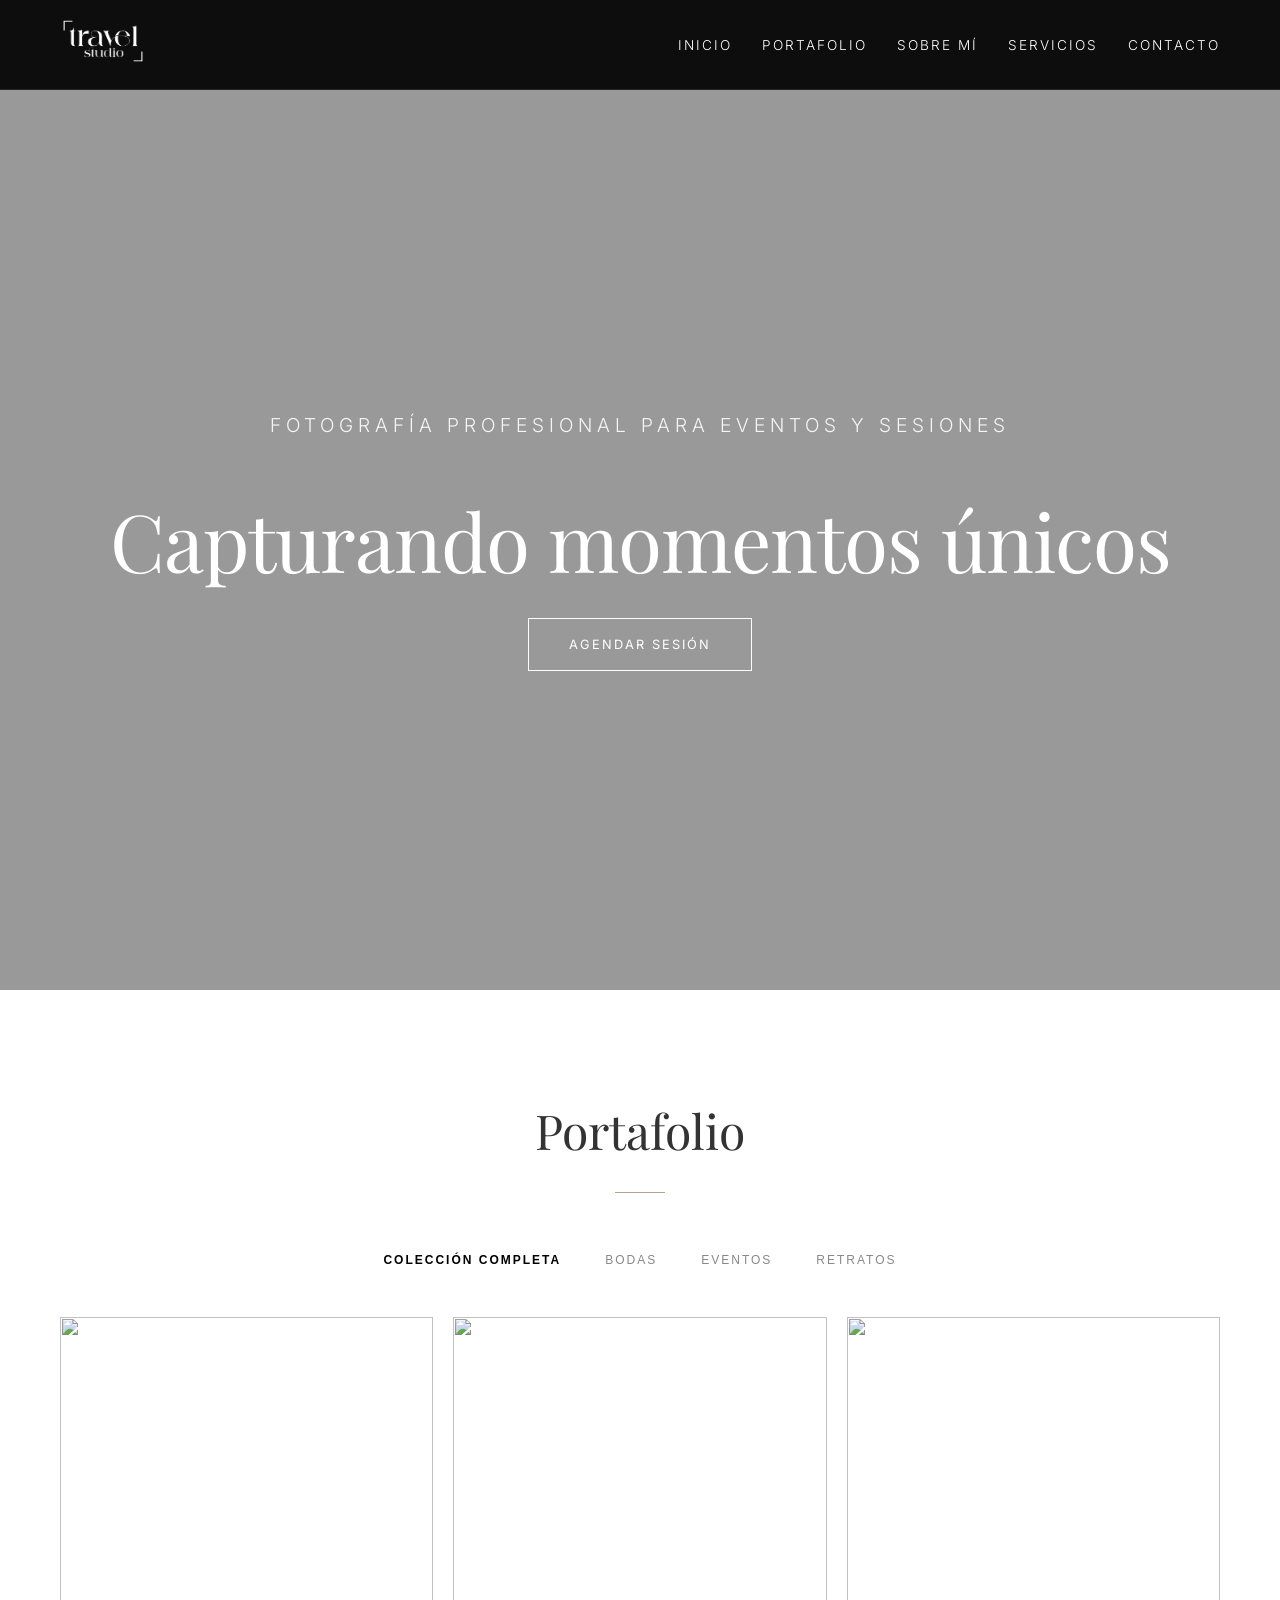
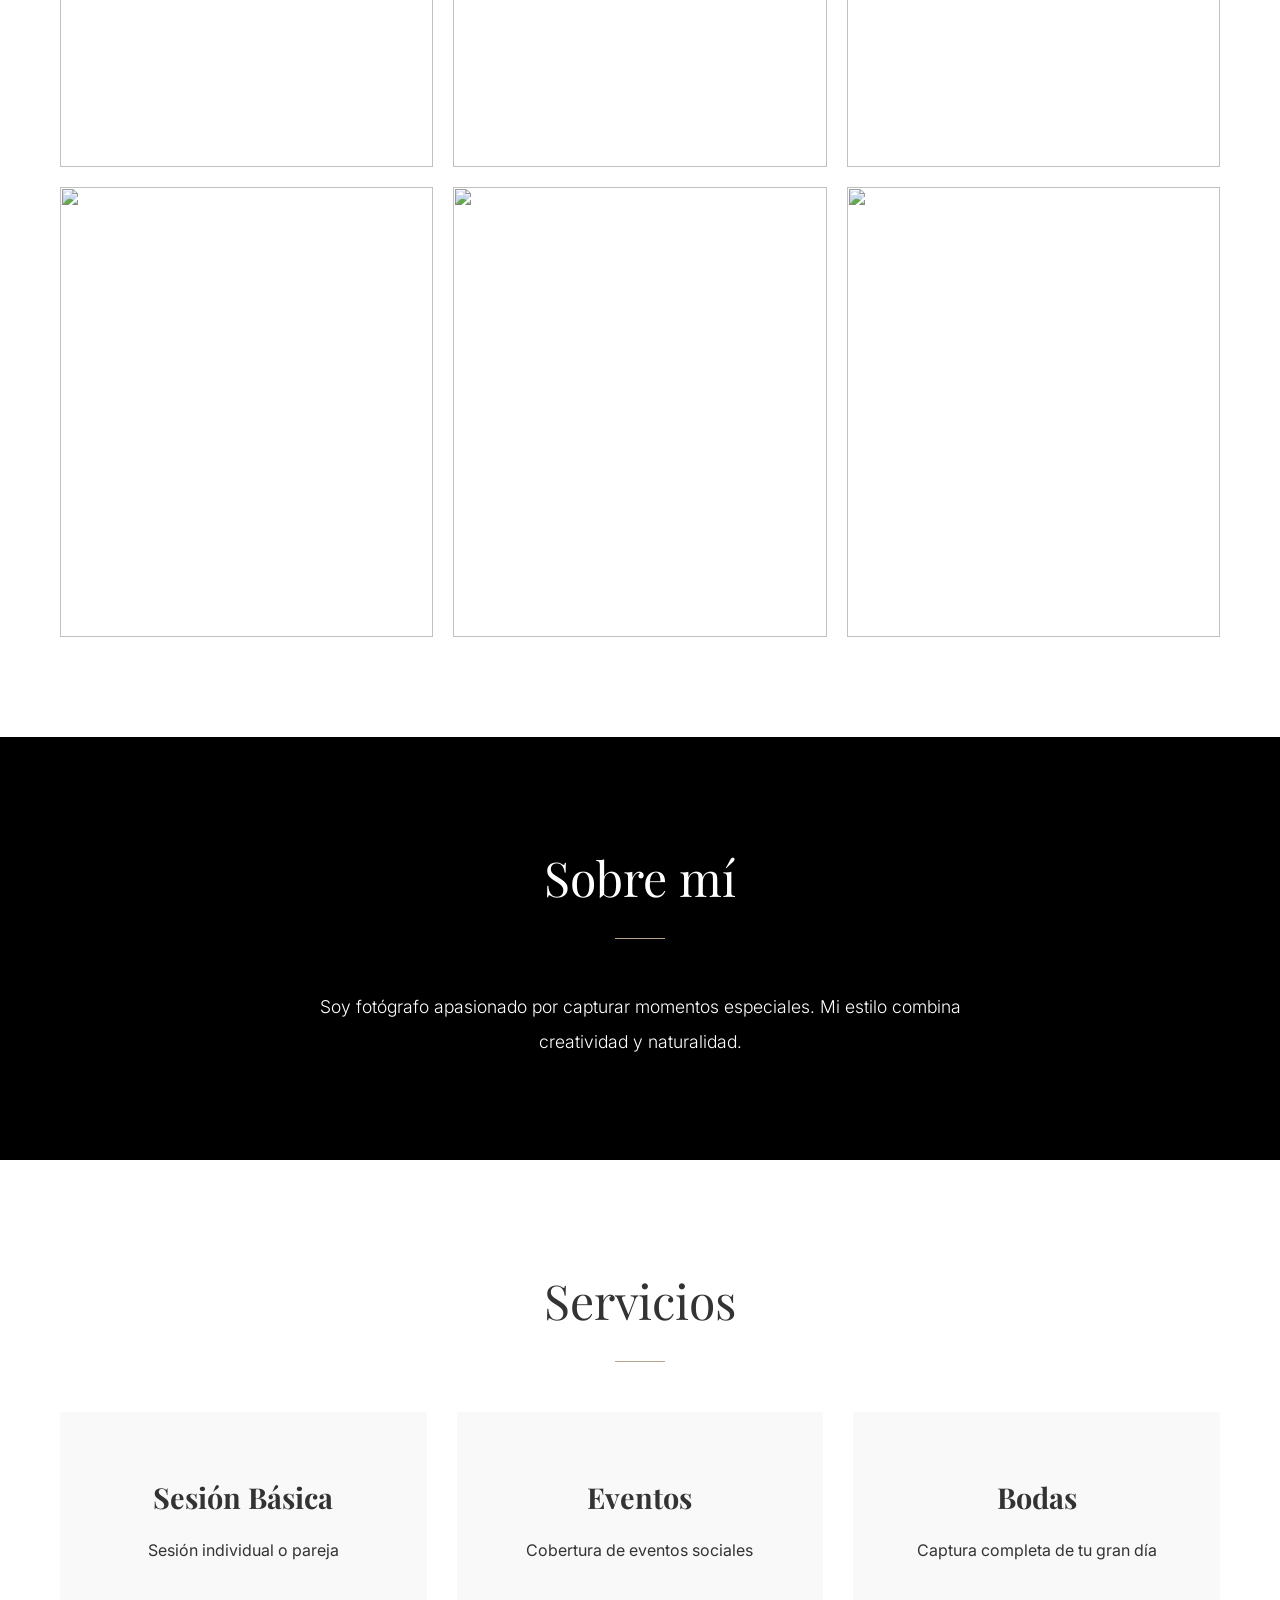
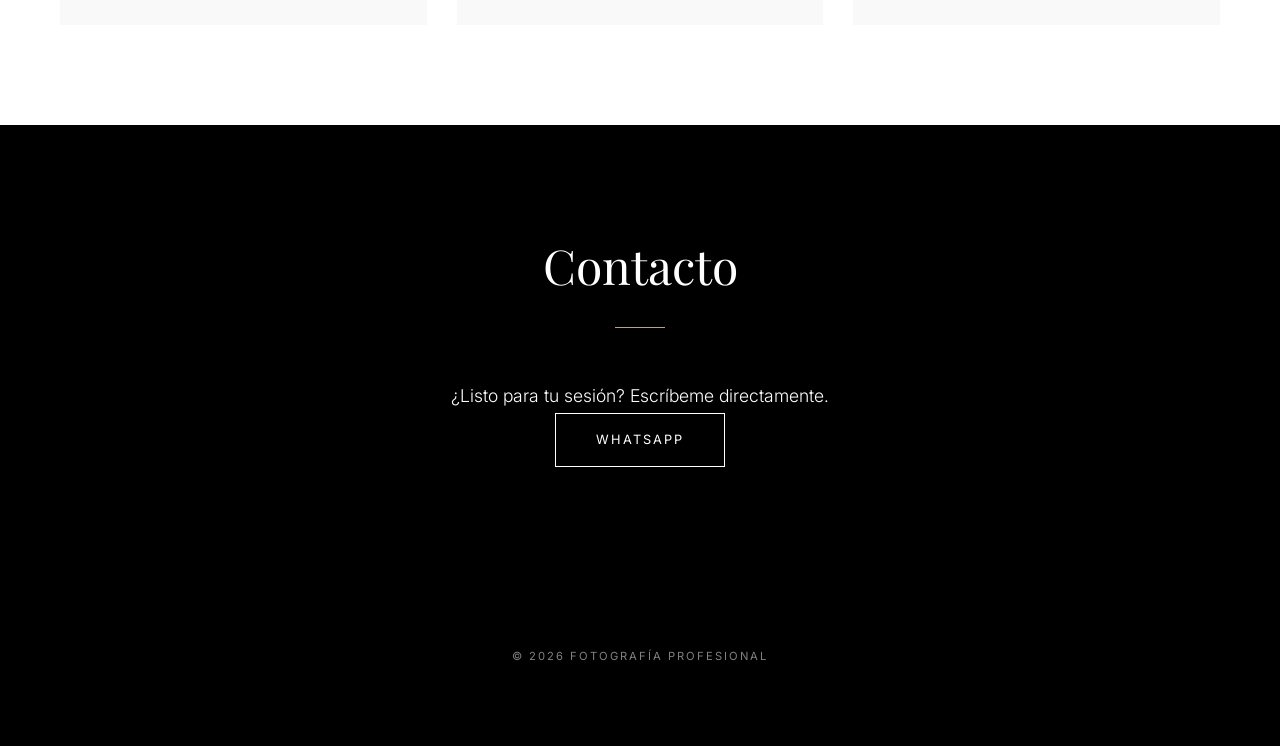
==== index.html @ 353f03d7 "Feature: Mejora de diseño" ====
<!DOCTYPE html>
<html lang="es">
<head>
  <meta charset="UTF-8">
  <meta name="viewport" content="width=device-width, initial-scale=1.0">
  <title>Fotografía Profesional</title>
  <link rel="stylesheet" href="css/styles.css">
</head>
<body>

  <!-- NAV -->
  <header>
    <nav class="nav">
      <!-- <h2>Travel Studio</h2> -->
      <a href="index.html" class="logo-link">
        <img src="images/travel_studio_blanco.png" alt="Travel Studio Logo" class="logo-img">
      </a>
      <ul>
        <li><a href="#inicio">Inicio</a></li>
        <li><a href="#portafolio">Portafolio</a></li>
        <li><a href="#sobre-mi">Sobre mí</a></li>
        <li><a href="#servicios">Servicios</a></li>
        <li><a href="#contacto">Contacto</a></li>
      </ul>
    </nav>
  </header>

  <!-- HERO -->
  <!-- <section id="inicio" class="hero">
    <div class="hero-text">
      <h1></h1>
      <p>Fotografía profesional para eventos y sesiones</p>
      <a href="https://wa.me/8447594966" target="_blank" class="btn">Contáctame</a>
    </div>
  </section> -->
  <section id="inicio" class="hero">
    <div class="hero-text">
      <p>Fotografía profesional para eventos y sesiones</p> <!-- Subtítulo pequeño arriba -->
      <h1>Capturando momentos únicos</h1>
      <a href="https://wa.me/8447594966" target="_blank" class="btn">Agendar Sesión</a>
    </div>
  </section>

  <!-- PORTAFOLIO -->
  <section id="portafolio" class="section">
    <h2>Portafolio</h2>

    <!-- <div class="filters">
      <button onclick="filterSelection('all')">Todos</button>
      <button onclick="filterSelection('bodas')">Bodas</button>
      <button onclick="filterSelection('eventos')">Eventos</button>
      <button onclick="filterSelection('sesiones')">Sesiones</button>
    </div> -->
    <div class="filters">
      <button class="active" onclick="filterSelection('all')">Colección Completa</button>
      <button onclick="filterSelection('bodas')">Bodas</button>
      <button onclick="filterSelection('eventos')">Eventos</button>
      <button onclick="filterSelection('sesiones')">Retratos</button>
    </div>

    <div class="gallery">
      <img src="images/img1.jpg" class="item bodas">
      <img src="images/img2.jpg" class="item eventos">
      <img src="images/img3.jpg" class="item sesiones">
      <img src="images/img4.jpg" class="item bodas">
      <img src="images/img5.jpg" class="item eventos">
      <img src="images/img6.jpg" class="item sesiones">
    </div>
  </section>

  <!-- SOBRE MI -->
  <section id="sobre-mi" class="section dark">
    <h2>Sobre mí</h2>
    <p>Soy fotógrafo apasionado por capturar momentos especiales. Mi estilo combina creatividad y naturalidad.</p>
  </section>

  <!-- SERVICIOS -->
  <section id="servicios" class="section">
    <h2>Servicios</h2>
    <div class="cards">
      <div class="card">
        <h3>Sesión Básica</h3>
        <p>Sesión individual o pareja</p>
      </div>
      <div class="card">
        <h3>Eventos</h3>
        <p>Cobertura de eventos sociales</p>
      </div>
      <div class="card">
        <h3>Bodas</h3>
        <p>Captura completa de tu gran día</p>
      </div>
    </div>
  </section>

  <!-- CONTACTO -->
  <section id="contacto" class="section dark">
    <h2>Contacto</h2>
    <p>¿Listo para tu sesión? Escríbeme directamente.</p>
    <a href="https://wa.me/8447594966" target="_blank" class="btn">WhatsApp</a>
  </section>

  <footer>
    <p>© 2026 Fotografía Profesional</p>
  </footer>

  <script src="js/main.js"></script>
</body>
</html>
---- css/styles.css ----
/*  */
@import url('https://fonts.googleapis.com/css2?family=Inter:wght@300;400;600&family=Playfair+Display:ital,wght@0,400;0,700;1,400&display=swap');

:root {
    --primario: #000000;
    --secundario: #ffffff;
    --acento: #B5A48B; /* Tono champagne/arena */
    --gris-claro: #f9f9f9;
    --fuente-titulos: 'Playfair Display', serif;
    --fuente-cuerpo: 'Inter', sans-serif;
    --transition: all 0.4s cubic-bezier(0.165, 0.84, 0.44, 1);
}

* {
    margin: 0;
    padding: 0;
    box-sizing: border-box;
}

html {
    scroll-behavior: smooth;
}

body {
    font-family: var(--fuente-cuerpo);
    line-height: 1.7;
    color: #333;
    background-color: var(--secundario);
}

/* NAVEGACIÓN */
header {
    background: rgba(0, 0, 0, 0.95);
    padding: 1rem 0;
    position: sticky;
    top: 0;
    z-index: 1000;
    border-bottom: 1px solid rgba(255,255,255,0.1);
}

.nav {
    display: flex;
    justify-content: space-between;
    align-items: center;
    max-width: 1200px;
    margin: 0 auto;
    padding: 0 20px;
}

.nav ul {
    display: flex;
    list-style: none;
    gap: 30px;
}

.nav a {
    color: #fff;
    text-decoration: none;
    font-size: 0.85rem;
    text-transform: uppercase;
    letter-spacing: 2px;
    font-weight: 300;
    transition: var(--transition);
}

.nav a:hover {
    color: var(--acento);
}

.logo-img {
    height: 50px;
    width: auto;
    filter: brightness(1.2); /* Hace que el blanco resalte más */
}

/* HERO SECTION */
.hero {
    height: 100vh;
    background: linear-gradient(rgba(0,0,0,0.4), rgba(0,0,0,0.4)), 
                url('../images/img1.jpg') center/cover no-repeat;
    display: flex;
    align-items: center;
    justify-content: center;
    color: #fff;
    text-align: center;
}

.hero-text h1 {
    font-family: var(--fuente-titulos);
    font-size: clamp(3rem, 8vw, 5rem); /* Tamaño fluido */
    font-weight: 400;
    margin-bottom: 10px;
    letter-spacing: -1px;
}

.hero-text p {
    font-size: 1.2rem;
    text-transform: uppercase;
    letter-spacing: 5px;
    font-weight: 300;
    margin-bottom: 30px;
    opacity: 0.9;
}

/* BOTONES */
.btn {
    display: inline-block;
    padding: 15px 40px;
    background: transparent;
    color: #fff;
    border: 1px solid #fff;
    text-decoration: none;
    text-transform: uppercase;
    letter-spacing: 2px;
    font-size: 0.8rem;
    transition: var(--transition);
}

.btn:hover {
    background: #fff;
    color: #000;
}

.btn-whatsapp {
    background: #25D366;
    border-color: #25D366;
}

.btn-whatsapp:hover {
    background: #1da851;
    border-color: #1da851;
    color: #fff;
}

/* SECCIONES */
.section {
    padding: 100px 20px;
    max-width: 1200px;
    margin: 0 auto;
    text-align: center;
}

h2 {
    font-family: var(--fuente-titulos);
    font-size: 3rem;
    margin-bottom: 50px;
    position: relative;
    font-weight: 400;
}

h2::after {
    content: "";
    display: block;
    width: 50px;
    height: 1px;
    background: var(--acento);
    margin: 20px auto;
}

/* FILTROS */
.filters {
    margin-bottom: 40px;
}

.filters button {
    background: none;
    border: none;
    padding: 10px 20px;
    cursor: pointer;
    text-transform: uppercase;
    letter-spacing: 2px;
    font-size: 0.75rem;
    color: #888;
    transition: var(--transition);
}

.filters button:hover, .filters button.active {
    color: var(--primario);
    font-weight: 600;
}

/* GALERÍA MASONRY-LIKE */
.gallery {
    display: grid;
    grid-template-columns: repeat(auto-fill, minmax(350px, 1fr));
    gap: 20px;
}

.gallery img {
    width: 100%;
    height: 450px;
    object-fit: cover; /* Recorta la imagen para que llene el espacio sin deformarse */
    filter: grayscale(20%);
    transition: var(--transition);
    cursor: pointer;
}

.gallery img:hover {
    filter: grayscale(0%);
    transform: scale(1.02);
}

/* CARDS DE SERVICIOS */
.cards {
    display: grid;
    grid-template-columns: repeat(auto-fit, minmax(300px, 1fr));
    gap: 30px;
}

.card {
    background: var(--gris-claro);
    padding: 60px 40px;
    transition: var(--transition);
    border: 1px solid transparent;
}

.card:hover {
    background: #fff;
    border-color: var(--acento);
    box-shadow: 0 20px 40px rgba(0,0,0,0.05);
}

.card h3 {
    font-family: var(--fuente-titulos);
    font-size: 1.8rem;
    margin-bottom: 15px;
}

/* SOBRE MÍ */
.dark {
    background: var(--primario);
    color: #fff;
    max-width: 100%;
}

.dark p {
    max-width: 700px;
    margin: 0 auto;
    font-size: 1.1rem;
    font-weight: 300;
    line-height: 2;
}

/* FOOTER */
footer {
    padding: 80px 20px;
    background: #000;
    color: rgba(255,255,255,0.5);
    text-align: center;
    letter-spacing: 2px;
    font-size: 0.7rem;
    text-transform: uppercase;
}
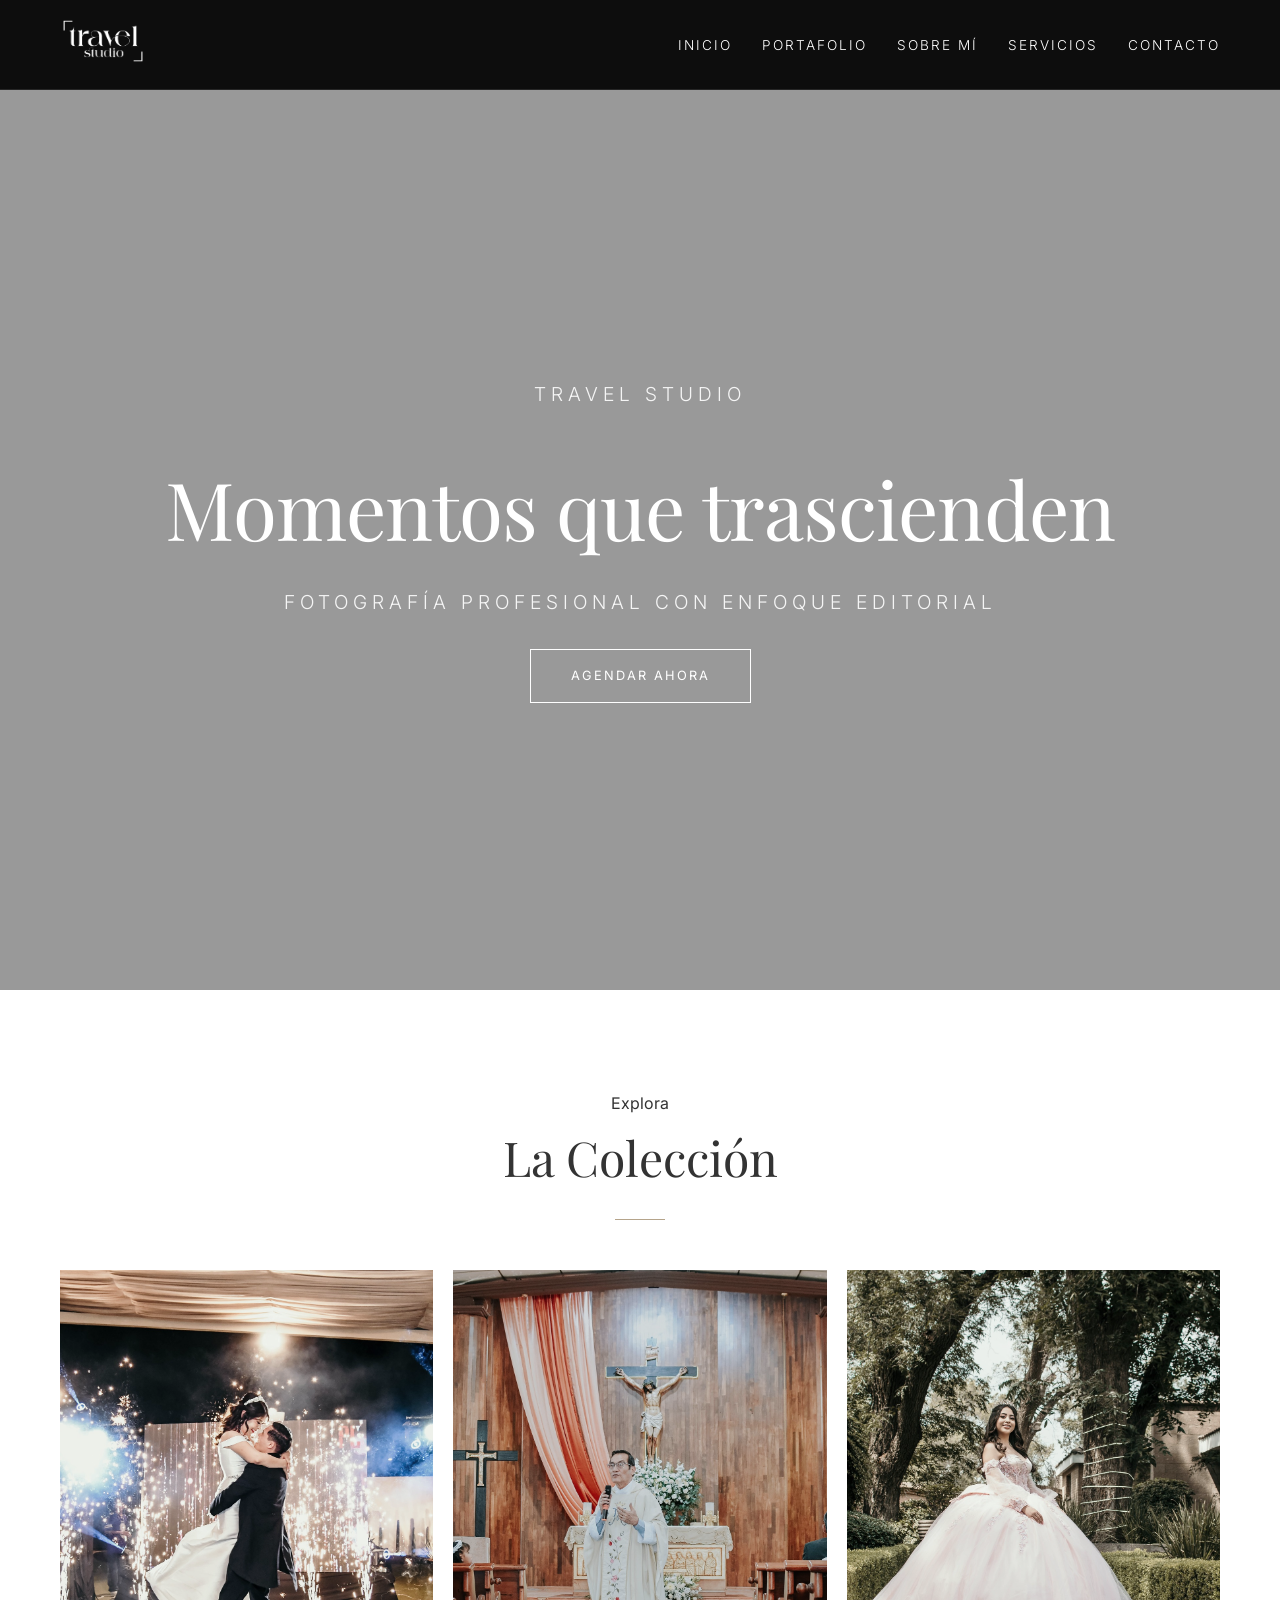
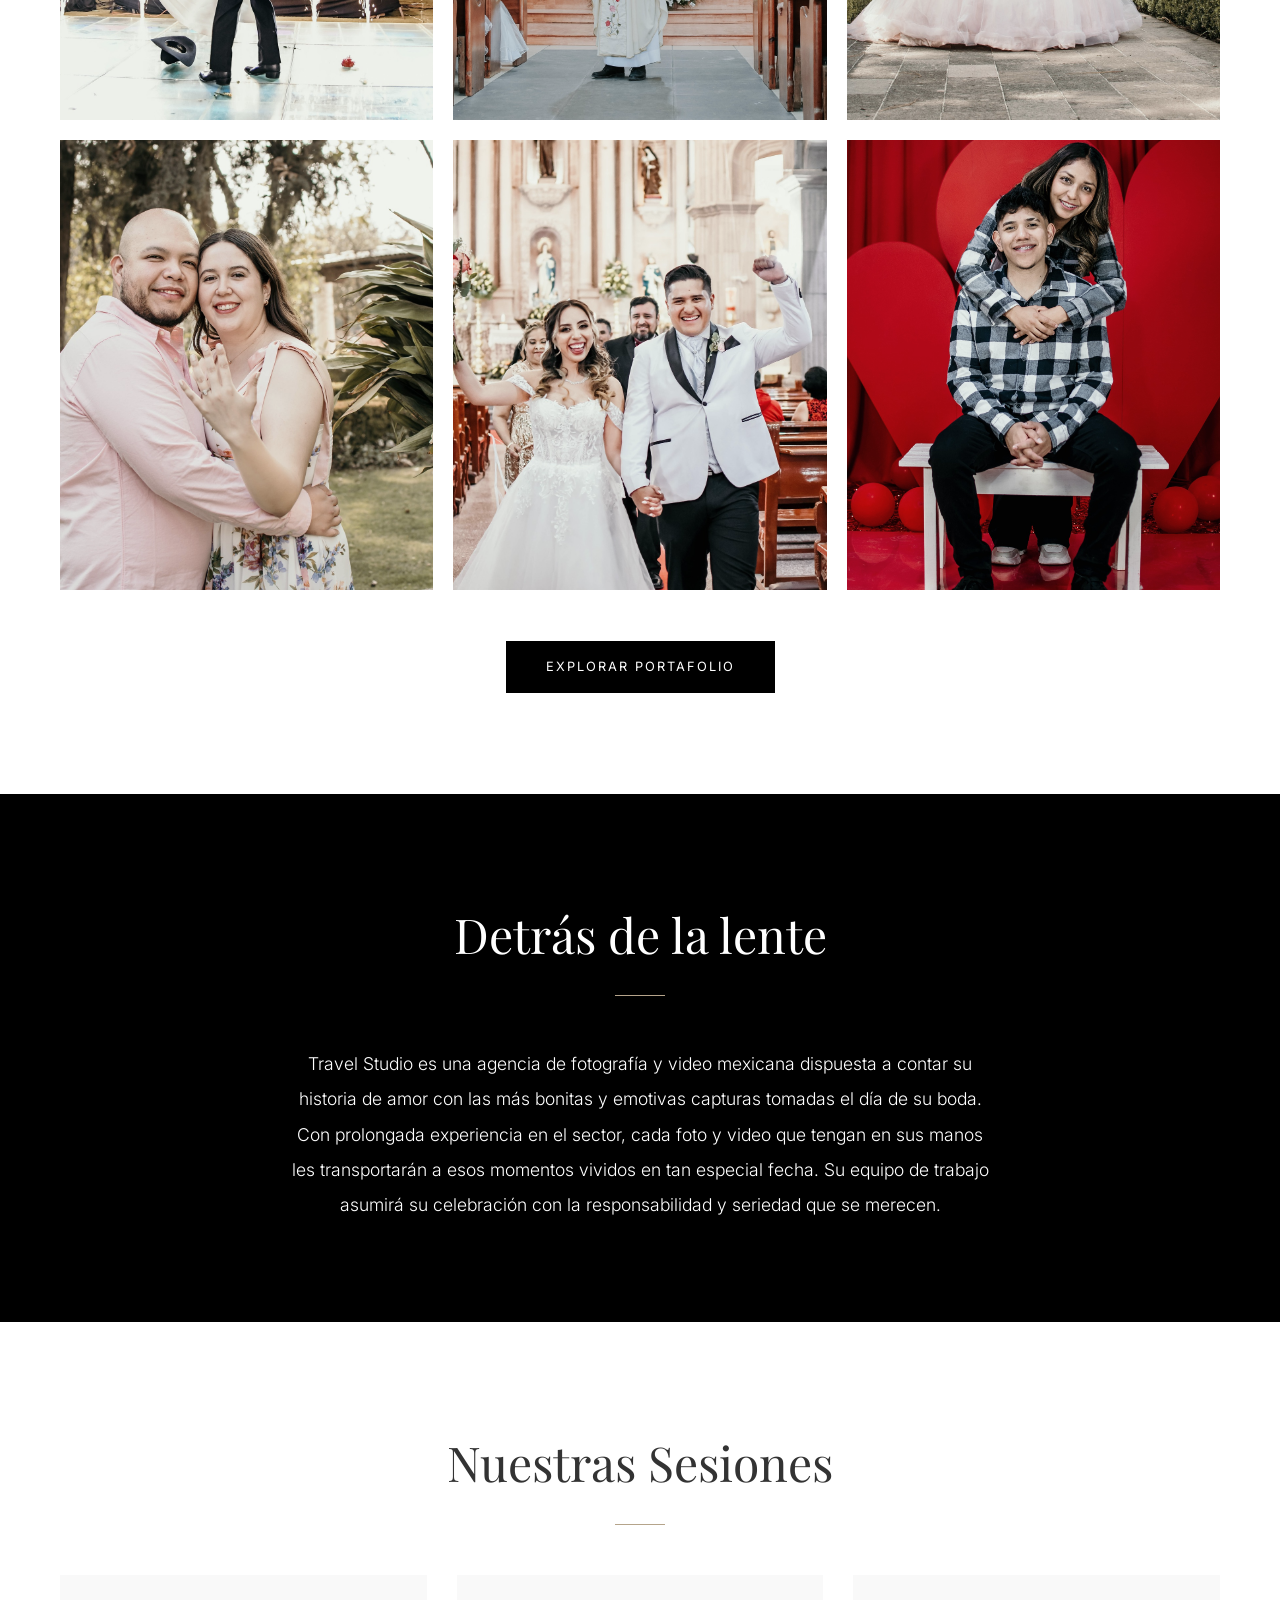
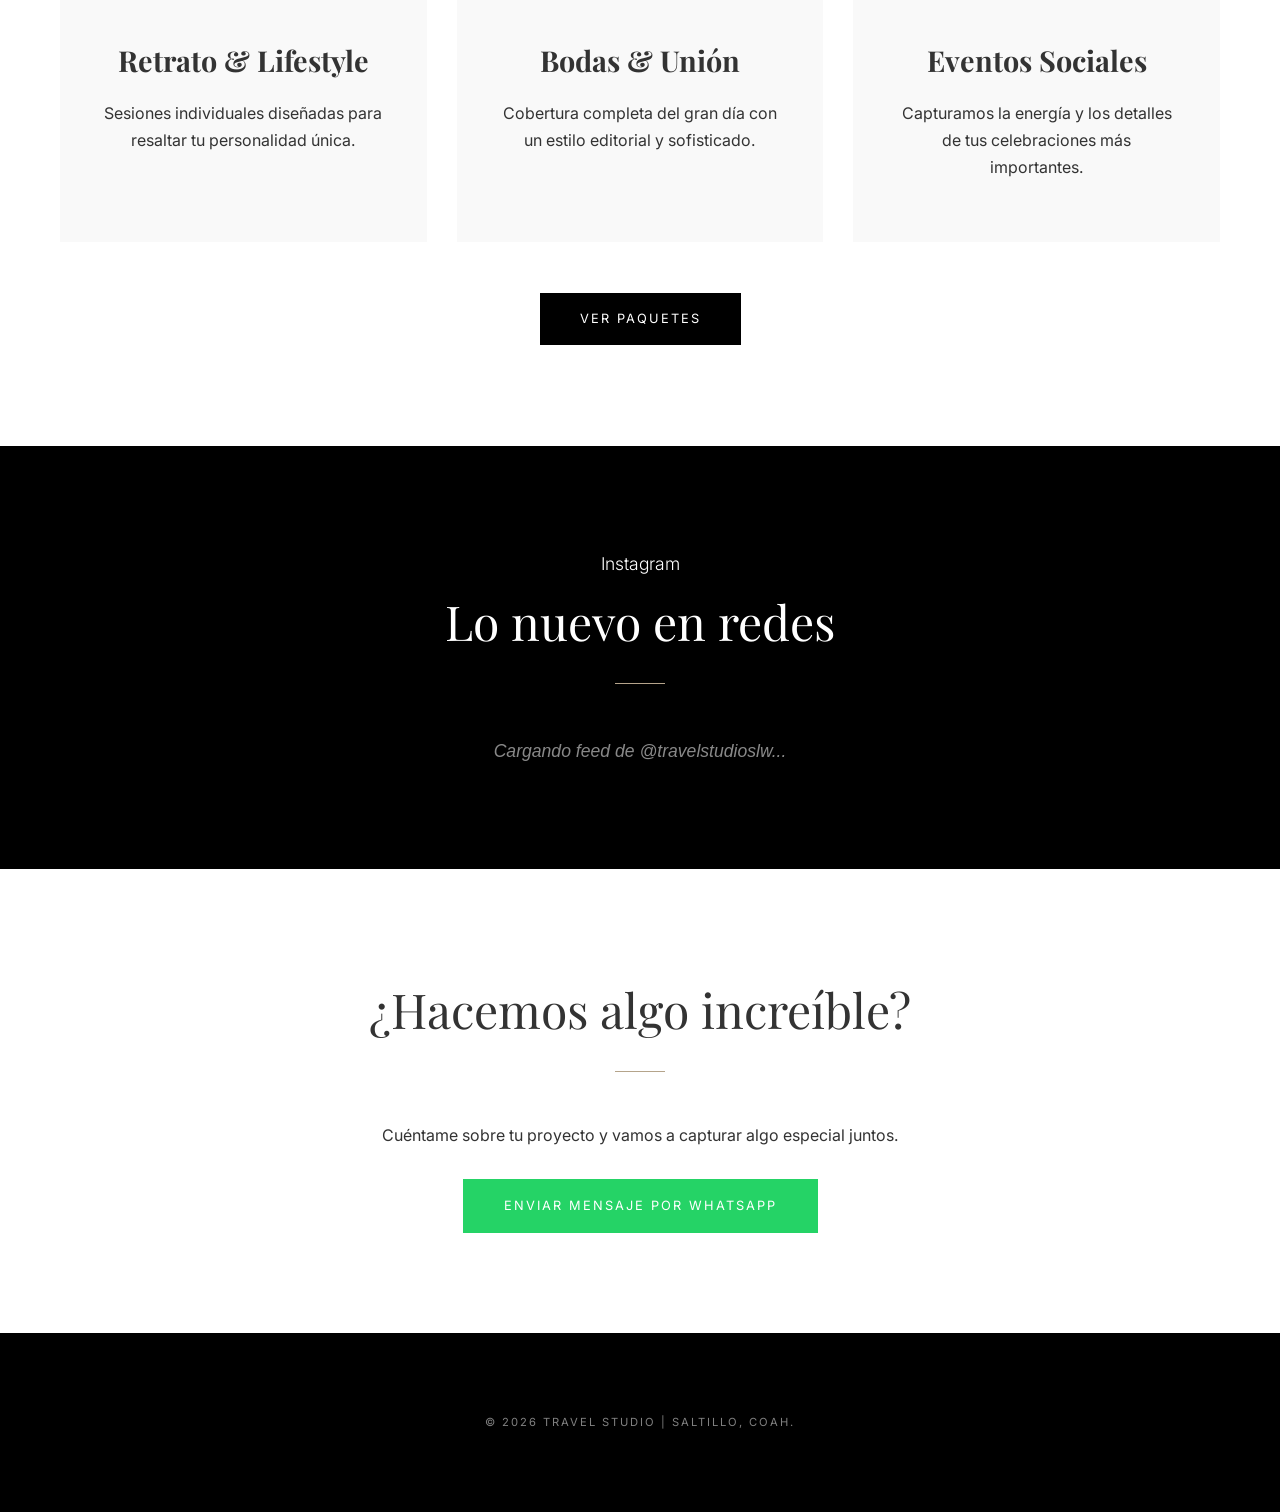
==== commit 2656a546: "Feature: Actualizacion de estilos, reels y fotografias" ====
--- a/index.html
+++ b/index.html
@@ -3,105 +3,124 @@
 <head>
   <meta charset="UTF-8">
   <meta name="viewport" content="width=device-width, initial-scale=1.0">
-  <title>Fotografía Profesional</title>
+  <title>Travel Studio</title>
+
+  <!-- <link rel="icon" type="image/x-icon" href="favicon.ico"> -->
+  <link rel="icon" type="image/svg+xml" href="images/favicon.svg">
+
+  <!-- <link rel="icon" type="image/png" href="images/favicon-32x32.png" sizes="32x32"> -->
+
   <link rel="stylesheet" href="css/styles.css">
 </head>
 <body>
 
-  <!-- NAV -->
+  <!-- NAVEGACIÓN PRINCIPAL -->
   <header>
     <nav class="nav">
-      <!-- <h2>Travel Studio</h2> -->
       <a href="index.html" class="logo-link">
         <img src="images/travel_studio_blanco.png" alt="Travel Studio Logo" class="logo-img">
       </a>
       <ul>
-        <li><a href="#inicio">Inicio</a></li>
-        <li><a href="#portafolio">Portafolio</a></li>
+        <li><a href="index.html">Inicio</a></li>
+        <li><a href="portafolio.html">Portafolio</a></li>
         <li><a href="#sobre-mi">Sobre mí</a></li>
-        <li><a href="#servicios">Servicios</a></li>
+        <li><a href="servicios.html">Servicios</a></li>
         <li><a href="#contacto">Contacto</a></li>
       </ul>
     </nav>
   </header>
 
   <!-- HERO -->
-  <!-- <section id="inicio" class="hero">
-    <div class="hero-text">
-      <h1></h1>
-      <p>Fotografía profesional para eventos y sesiones</p>
-      <a href="https://wa.me/8447594966" target="_blank" class="btn">Contáctame</a>
-    </div>
-  </section> -->
   <section id="inicio" class="hero">
     <div class="hero-text">
-      <p>Fotografía profesional para eventos y sesiones</p> <!-- Subtítulo pequeño arriba -->
-      <h1>Capturando momentos únicos</h1>
-      <a href="https://wa.me/8447594966" target="_blank" class="btn">Agendar Sesión</a>
+      <p class="subtitle">Travel Studio</p>
+      <h1>Momentos que trascienden</h1>
+      <p class="tagline">Fotografía profesional con enfoque editorial</p>
+      <div class="hero-btns">
+        <!-- <a href="#contacto" class="btn btn-whatsapp">Agendar ahora</a> -->
+        <a href="https://wa.me/8447594966" target="_blank" class="btn">Agendar ahora</a>
+        <!-- <a href="portafolio.html" class="btn">Ver Trabajo</a> -->
+      </div>
     </div>
   </section>
 
   <!-- PORTAFOLIO -->
-  <section id="portafolio" class="section">
-    <h2>Portafolio</h2>
-
-    <!-- <div class="filters">
-      <button onclick="filterSelection('all')">Todos</button>
-      <button onclick="filterSelection('bodas')">Bodas</button>
-      <button onclick="filterSelection('eventos')">Eventos</button>
-      <button onclick="filterSelection('sesiones')">Sesiones</button>
-    </div> -->
-    <div class="filters">
-      <button class="active" onclick="filterSelection('all')">Colección Completa</button>
-      <button onclick="filterSelection('bodas')">Bodas</button>
-      <button onclick="filterSelection('eventos')">Eventos</button>
-      <button onclick="filterSelection('sesiones')">Retratos</button>
+  <section class="section">
+    <p class="mini-title">Explora</p>
+    <h2>La Colección</h2>
+    
+    <div class="gallery">
+      <!-- Solo las 6 fotos más impactantes -->
+      <img src="images/boda1.jpg" class="item" alt="Boda Editorial">
+      <img src="images/comunion.jpg" class="item" alt="Retrato Profesional">
+      <img src="images/xv.jpg" class="item" alt="Evento Especial">
+      <img src="images/pareja.jpg" class="item" alt="Sesión Pareja">
+      <img src="images/boda2.jpg" class="item" alt="Boda Destino">
+      <img src="images/pareja2.jpg" class="item" alt="Lifestyle">
     </div>
 
-    <div class="gallery">
-      <img src="images/img1.jpg" class="item bodas">
-      <img src="images/img2.jpg" class="item eventos">
-      <img src="images/img3.jpg" class="item sesiones">
-      <img src="images/img4.jpg" class="item bodas">
-      <img src="images/img5.jpg" class="item eventos">
-      <img src="images/img6.jpg" class="item sesiones">
+    <div style="margin-top: 50px;">
+      <a href="portafolio.html" class="btn2">Explorar Portafolio</a>
     </div>
   </section>
 
-  <!-- SOBRE MI -->
+  <!-- SOBRE MÍ -->
   <section id="sobre-mi" class="section dark">
-    <h2>Sobre mí</h2>
-    <p>Soy fotógrafo apasionado por capturar momentos especiales. Mi estilo combina creatividad y naturalidad.</p>
-  </section>
-
-  <!-- SERVICIOS -->
-  <section id="servicios" class="section">
-    <h2>Servicios</h2>
-    <div class="cards">
-      <div class="card">
-        <h3>Sesión Básica</h3>
-        <p>Sesión individual o pareja</p>
-      </div>
-      <div class="card">
-        <h3>Eventos</h3>
-        <p>Cobertura de eventos sociales</p>
-      </div>
-      <div class="card">
-        <h3>Bodas</h3>
-        <p>Captura completa de tu gran día</p>
+    <div class="about-container">
+      <div class="about-text">
+        <h2>Detrás de la lente</h2>
+        <p>Travel Studio es una agencia de fotografía y video mexicana dispuesta a contar su historia de amor con las más bonitas y emotivas capturas tomadas el día de su boda.</p>
+        <p>Con prolongada experiencia en el sector, cada foto y video que tengan en sus manos les transportarán a esos momentos vividos en tan especial fecha. Su equipo de trabajo asumirá su celebración con la responsabilidad y seriedad que se merecen.</p>
       </div>
     </div>
   </section>
 
-  <!-- CONTACTO -->
-  <section id="contacto" class="section dark">
-    <h2>Contacto</h2>
-    <p>¿Listo para tu sesión? Escríbeme directamente.</p>
-    <a href="https://wa.me/8447594966" target="_blank" class="btn">WhatsApp</a>
+  <!-- PREVIEW DE SERVICIOS -->
+  <section id="servicios" class="section">
+    <p class="mini-title"></p>
+    <h2>Nuestras Sesiones</h2>
+    <div class="cards">
+      <div class="card">
+        <h3>Retrato & Lifestyle</h3>
+        <p>Sesiones individuales diseñadas para resaltar tu personalidad única.</p>
+      </div>
+      <div class="card">
+        <h3>Bodas & Unión</h3>
+        <p>Cobertura completa del gran día con un estilo editorial y sofisticado.</p>
+      </div>
+      <div class="card">
+        <h3>Eventos Sociales</h3>
+        <p>Capturamos la energía y los detalles de tus celebraciones más importantes.</p>
+      </div>
+    </div>
+    <div style="margin-top: 50px;">
+      <a href="servicios.html" class="btn2">Ver Paquetes</a>
+    </div>
+  </section>
+
+  <!-- INSTAGRAM / REELS FEED -->
+  <section class="section dark">
+    <p class="mini-title">Instagram</p>
+    <h2>Lo nuevo en redes</h2>
+    <!-- Placeholder para el Widget de Elfsight o Behold -->
+    <div class="social-feed-container">
+        <p style="color: #888; font-style: italic;">Cargando feed de @travelstudioslw...</p>
+        <!-- Widget -->
+        <div class="behold-widget-container"></div> 
+    </div>
+  </section>
+
+  <!-- CONTACTO FINAL -->
+  <section id="contacto" class="section">
+    <h2>¿Hacemos algo increíble?</h2>
+    <p>Cuéntame sobre tu proyecto y vamos a capturar algo especial juntos.</p>
+    <a href="https://wa.me/8447594966" target="_blank" class="btn btn-whatsapp" style="margin-top: 30px;">
+      Enviar mensaje por WhatsApp
+    </a>
   </section>
 
   <footer>
-    <p>© 2026 Fotografía Profesional</p>
+    <p>© 2026 Travel Studio | Saltillo, Coah.</p>
   </footer>
 
   <script src="js/main.js"></script>
--- a/css/styles.css
+++ b/css/styles.css
@@ -115,6 +115,18 @@
     font-size: 0.8rem;
     transition: var(--transition);
 }
+.btn2 {
+    display: inline-block;
+    padding: 15px 40px;
+    background: var(--primario);
+    color: #fff;
+    border: 1px solid #fff;
+    text-decoration: none;
+    text-transform: uppercase;
+    letter-spacing: 2px;
+    font-size: 0.8rem;
+    transition: var(--transition);
+}
 
 .btn:hover {
     background: #fff;
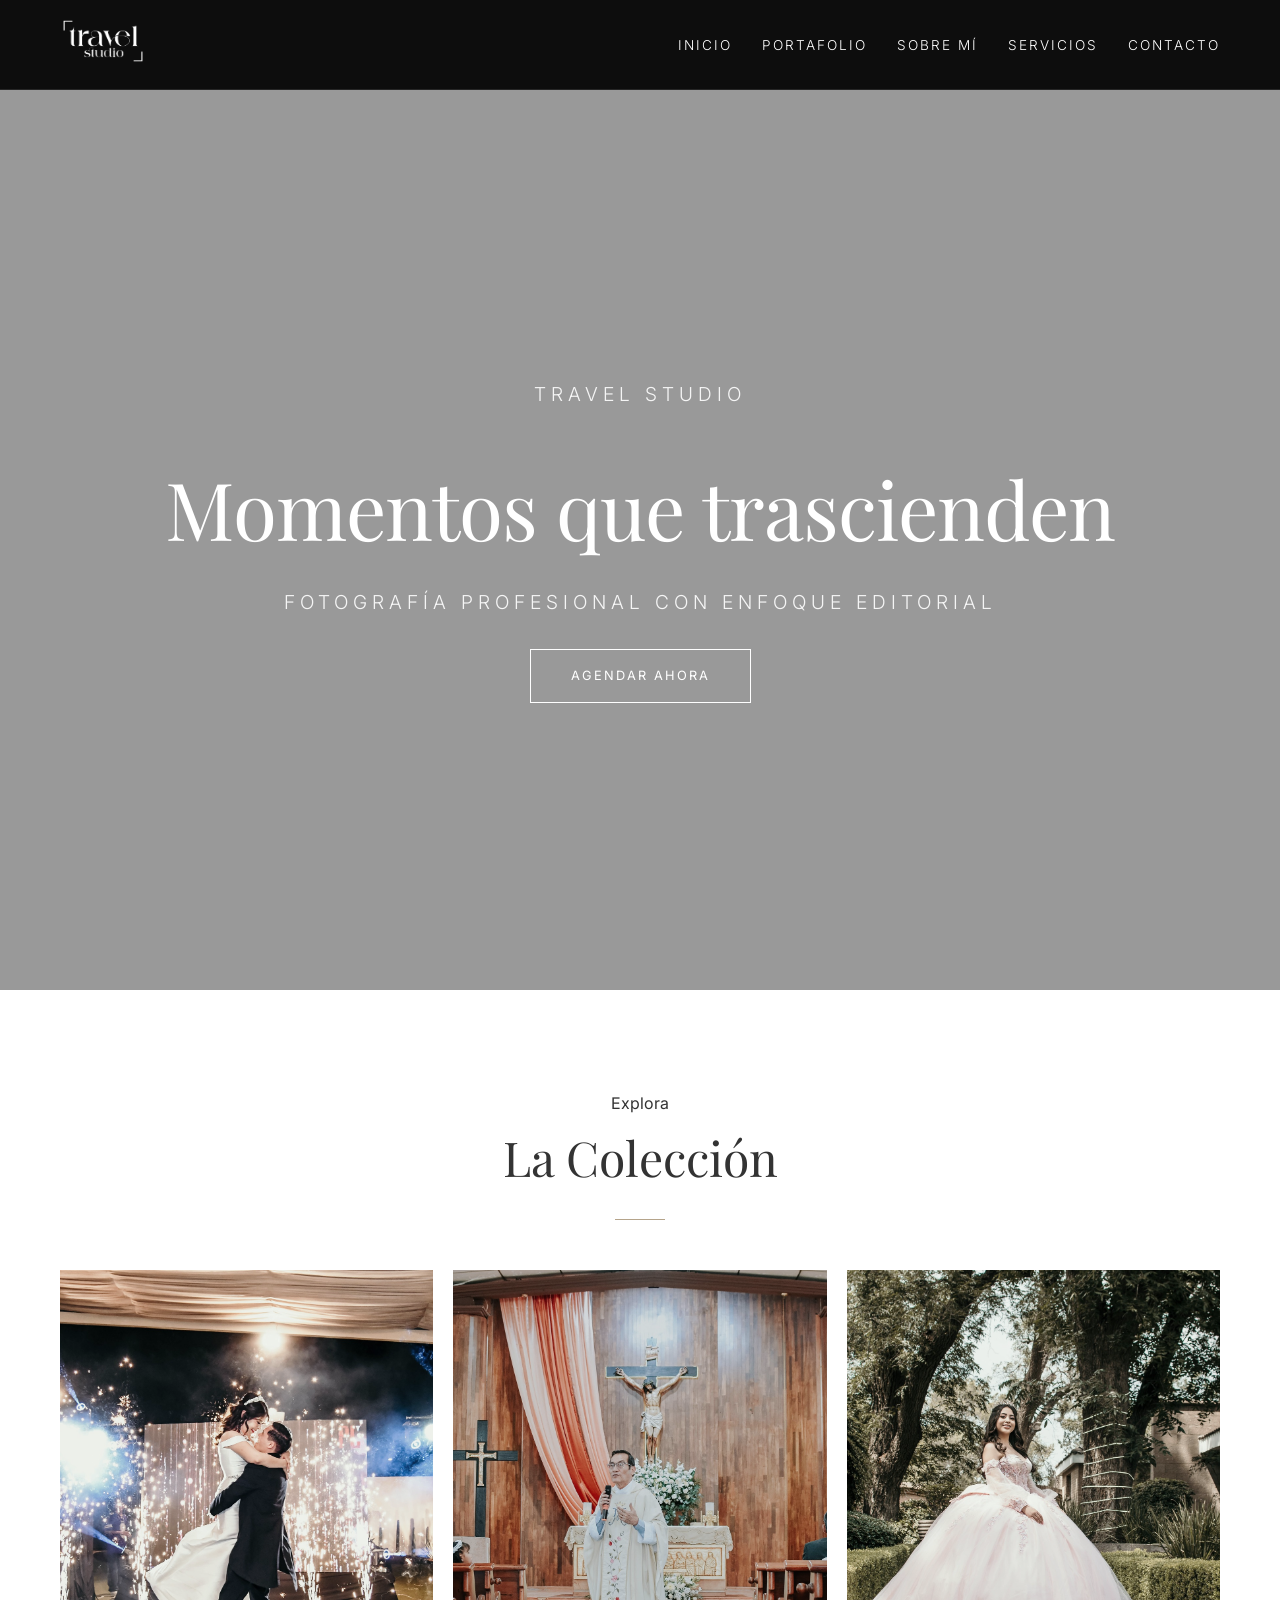
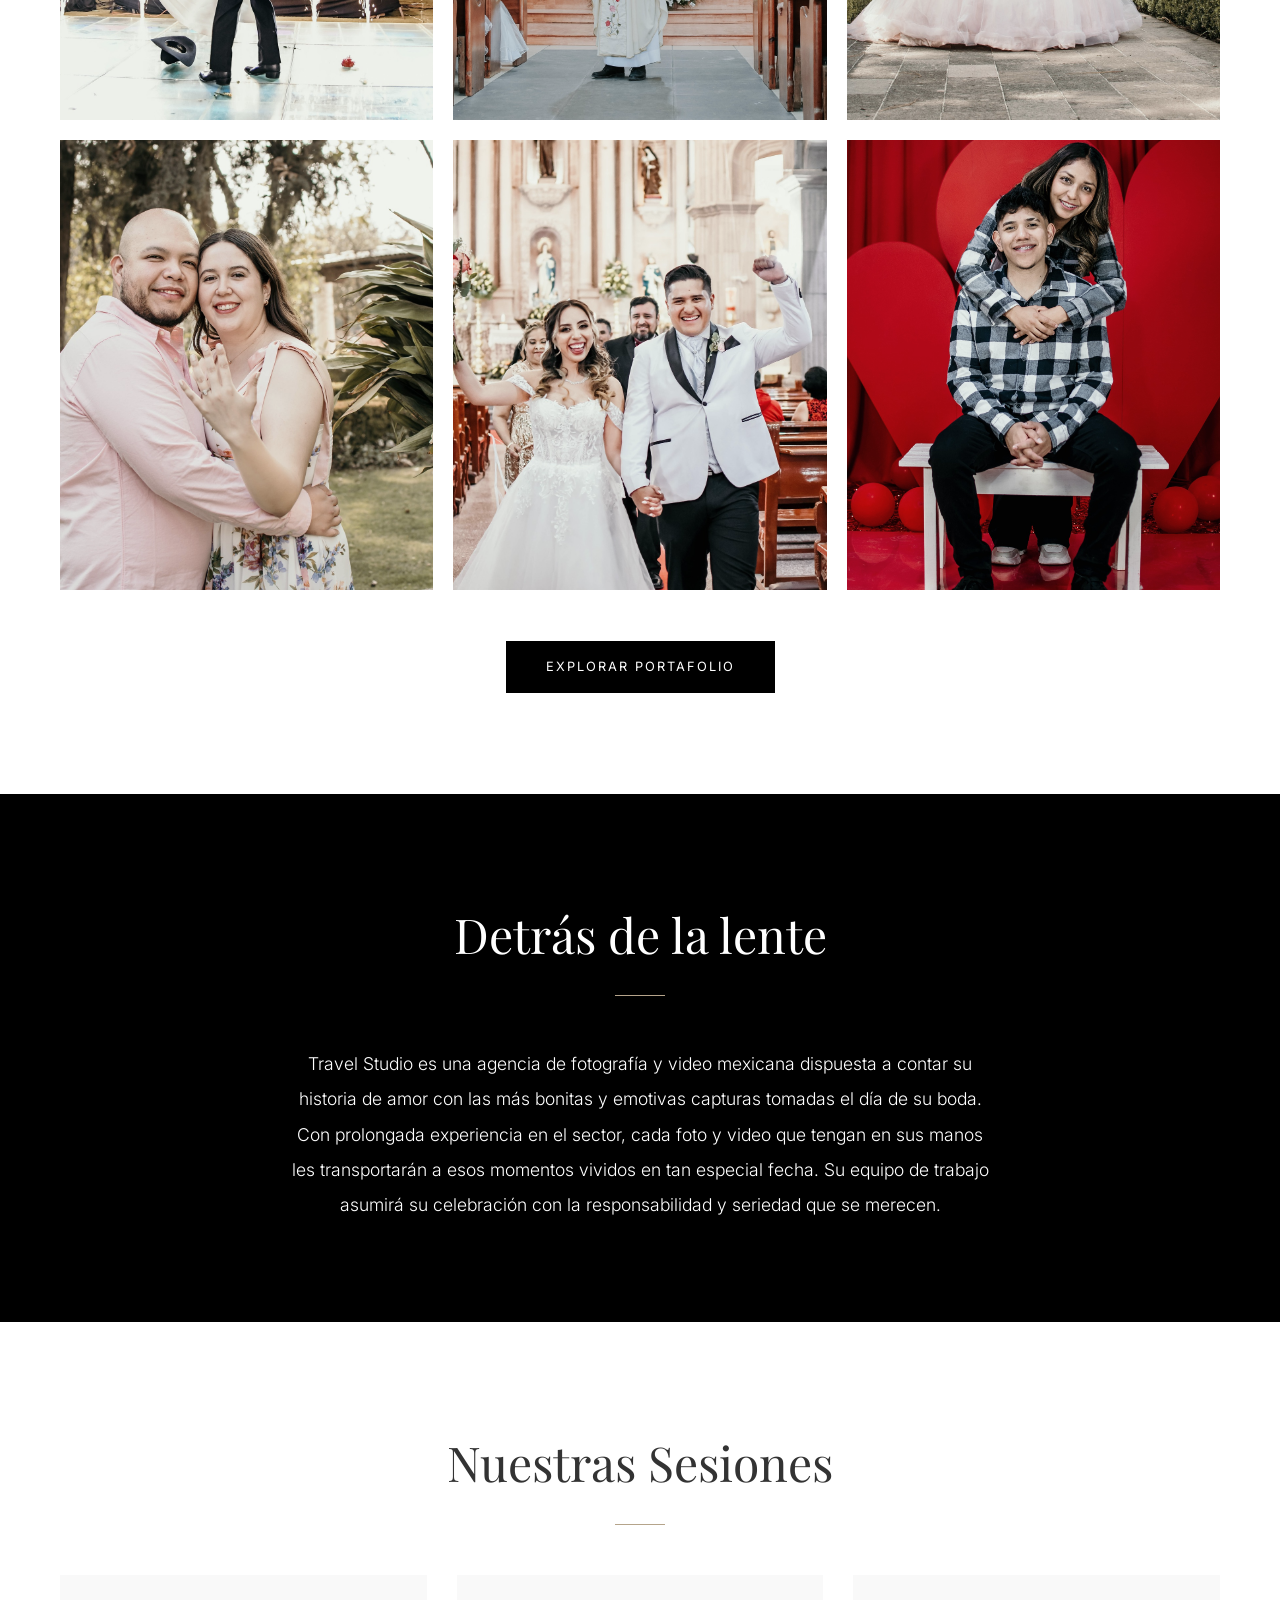
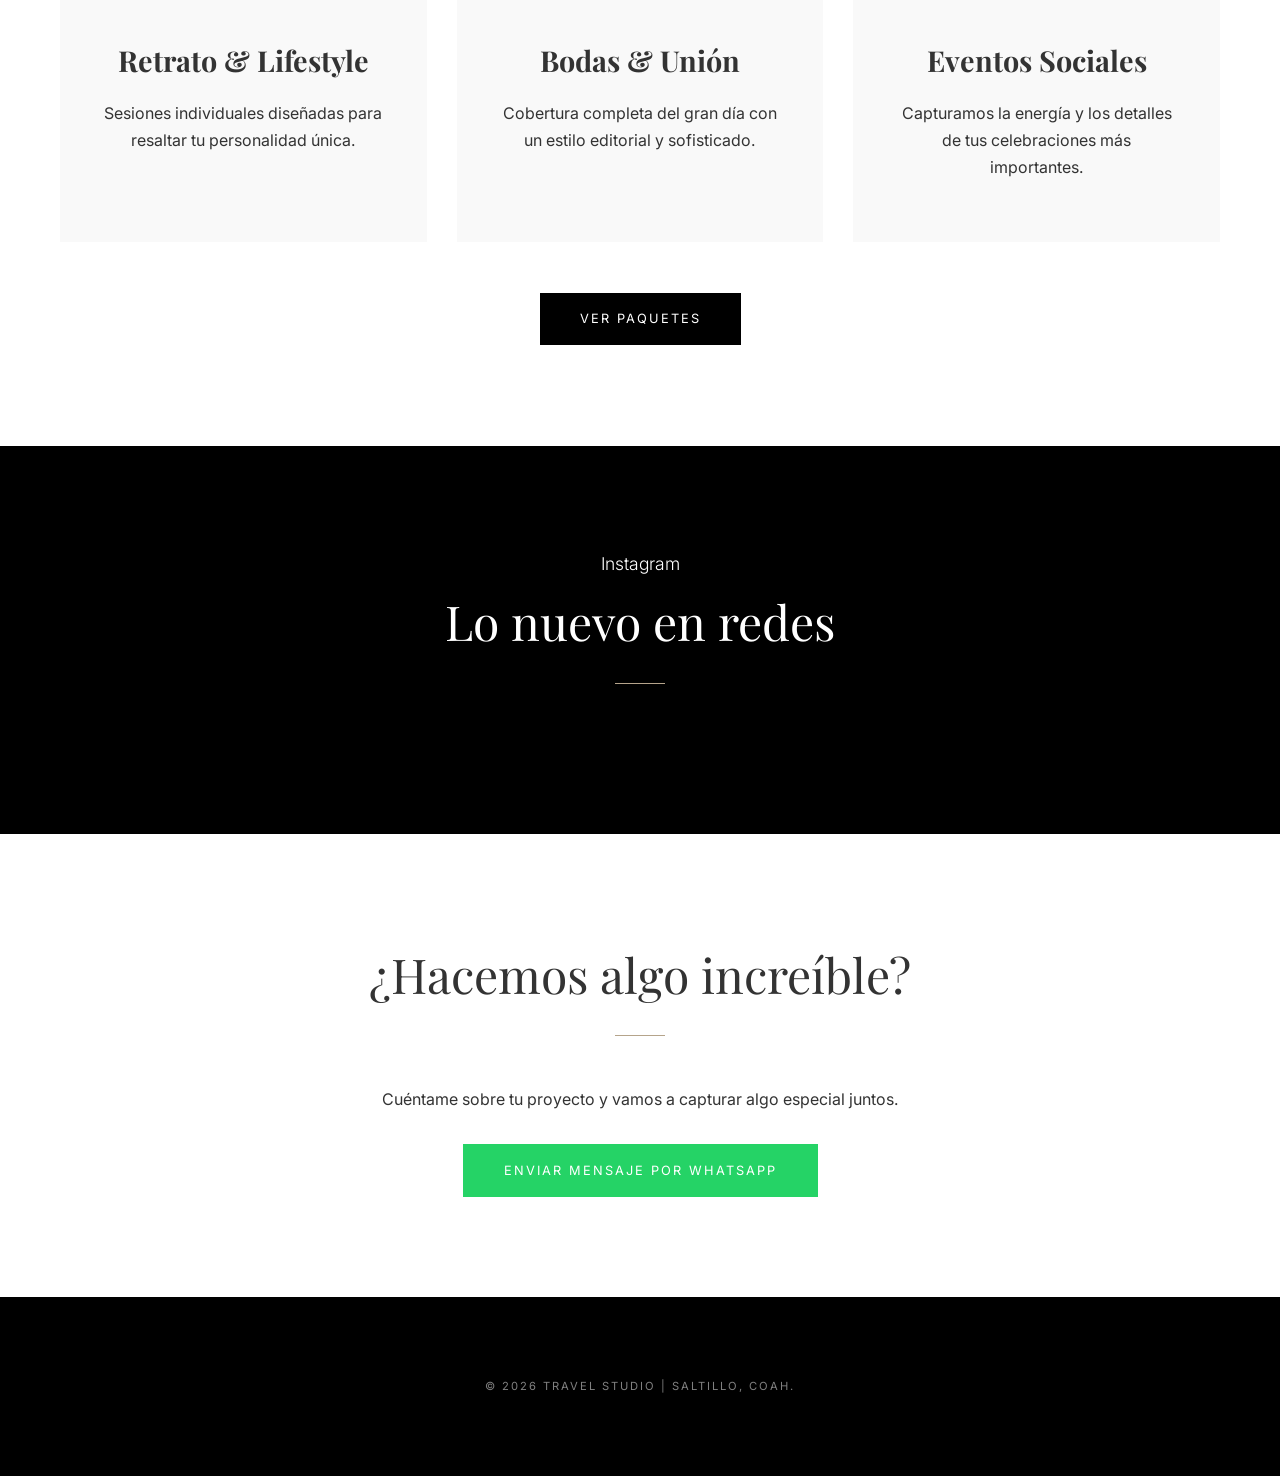
==== commit dc8ba522: "Feature: Reels de Instagram" ====
--- a/index.html
+++ b/index.html
@@ -104,9 +104,12 @@
     <h2>Lo nuevo en redes</h2>
     <!-- Placeholder para el Widget de Elfsight o Behold -->
     <div class="social-feed-container">
-        <p style="color: #888; font-style: italic;">Cargando feed de @travelstudioslw...</p>
+        <!-- <p style="color: #888; font-style: italic;">Cargando feed de @travelstudioslw...</p> -->
         <!-- Widget -->
-        <div class="behold-widget-container"></div> 
+         <!-- Elfsight Instagram Feed | Untitled Instagram Feed -->
+        <!-- <script src="https://elfsightcdn.com/platform.js" async></script>
+        <div class="elfsight-app-2a820cec-bddd-42b9-b115-a19580f8d80a" data-elfsight-app-lazy></div>
+        <div class="behold-widget-container"></div>  -->
     </div>
   </section>
 
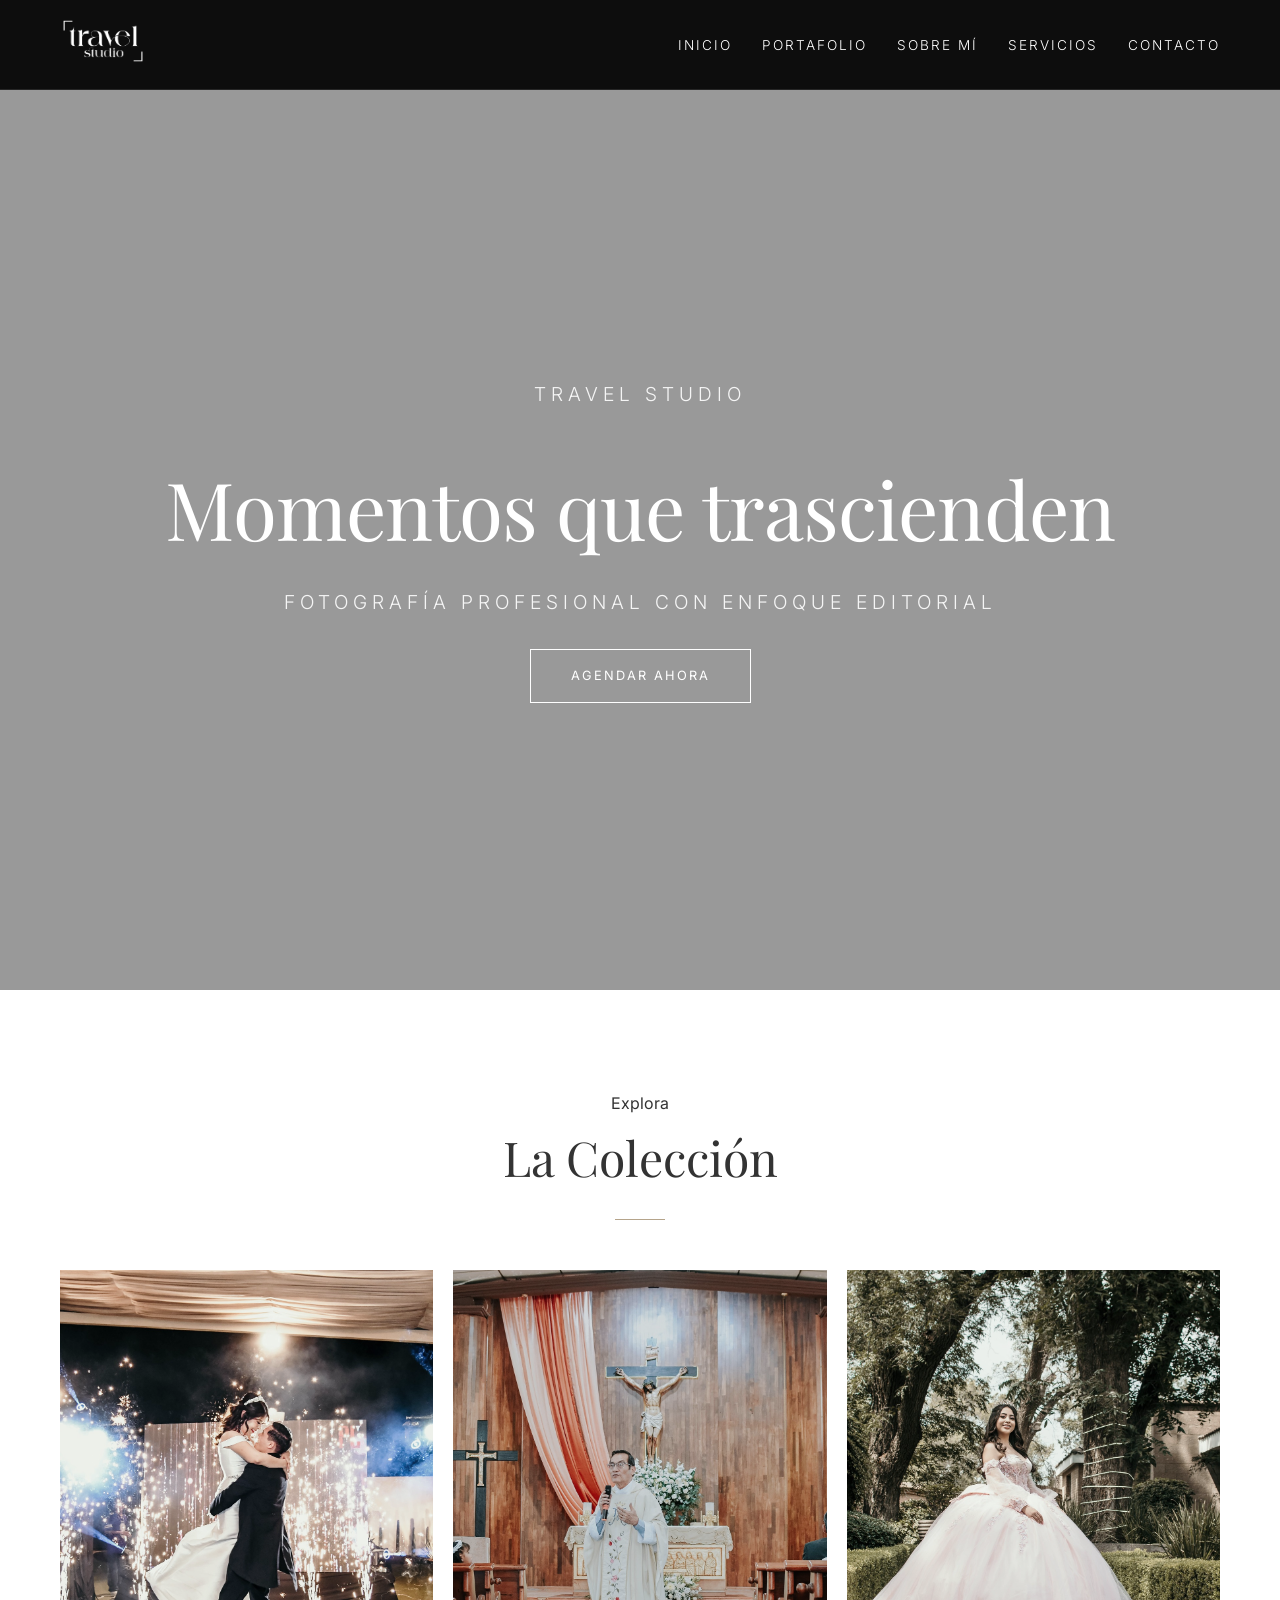
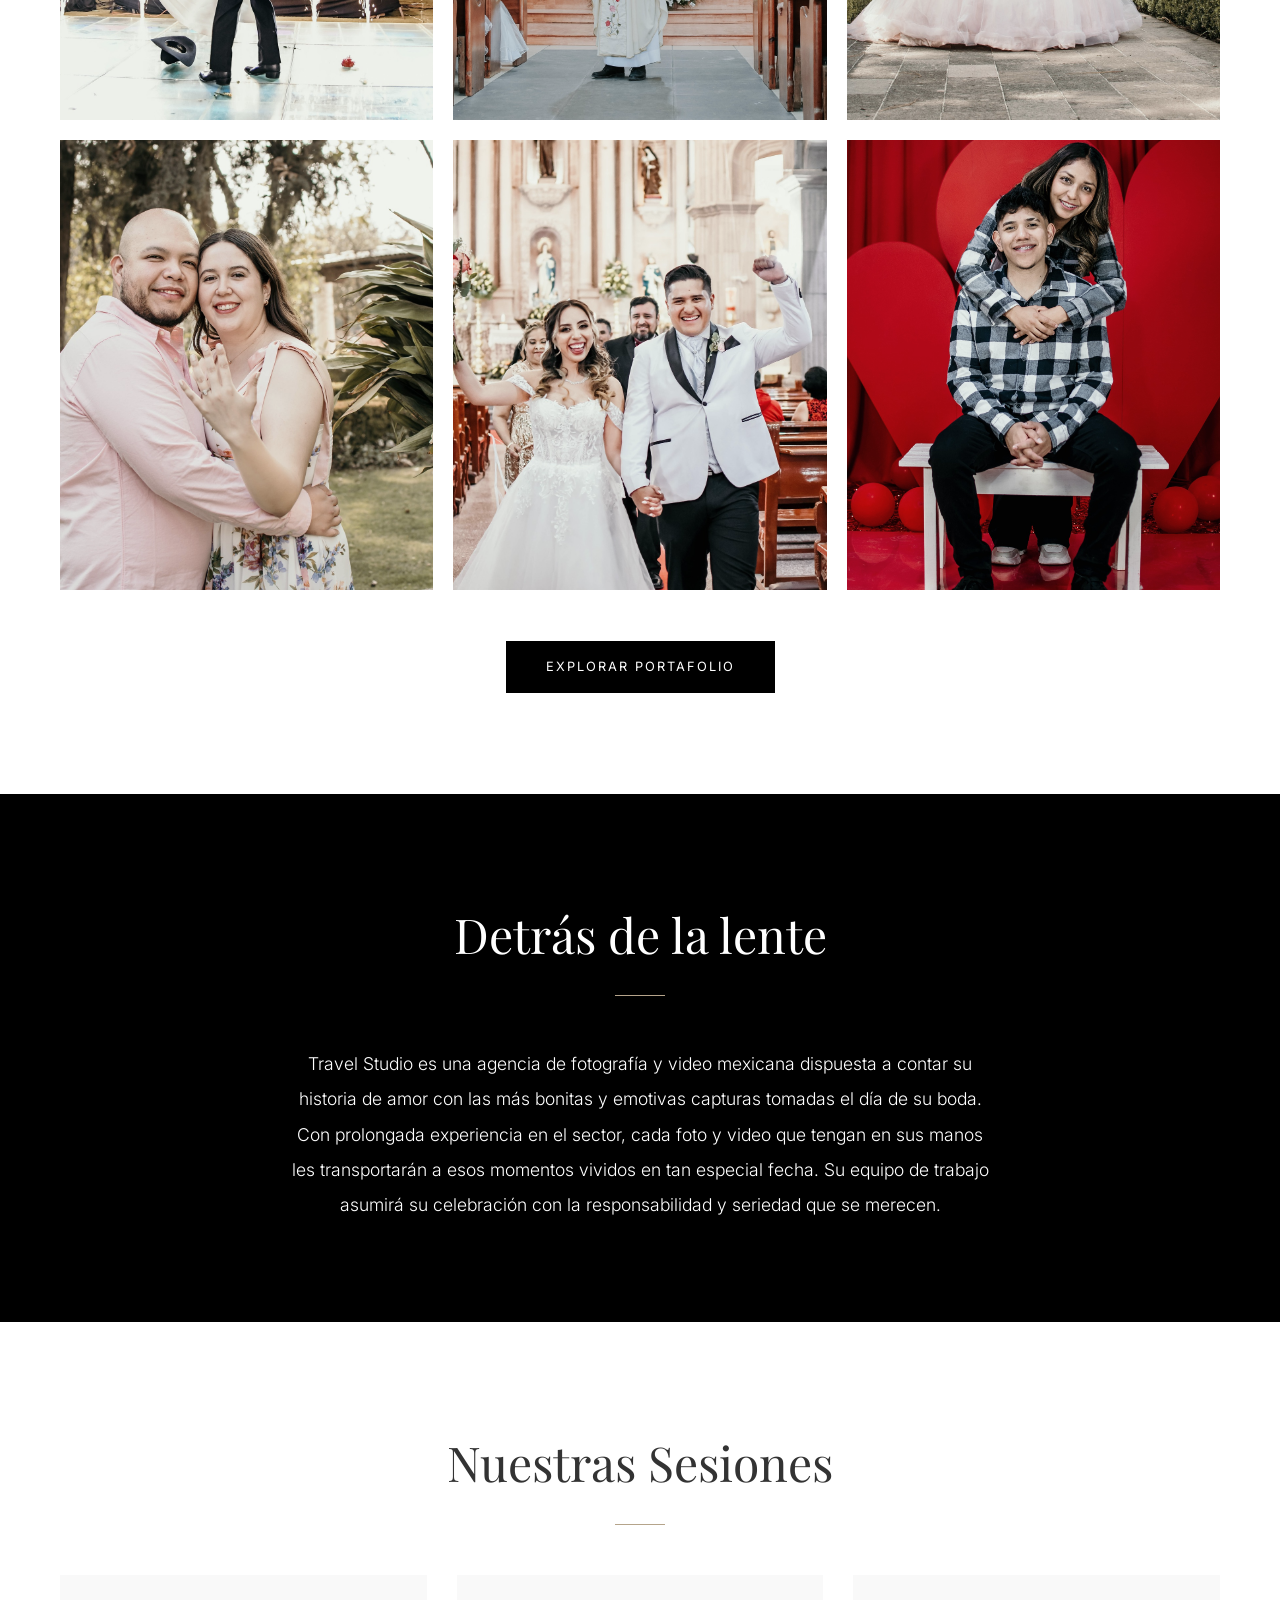
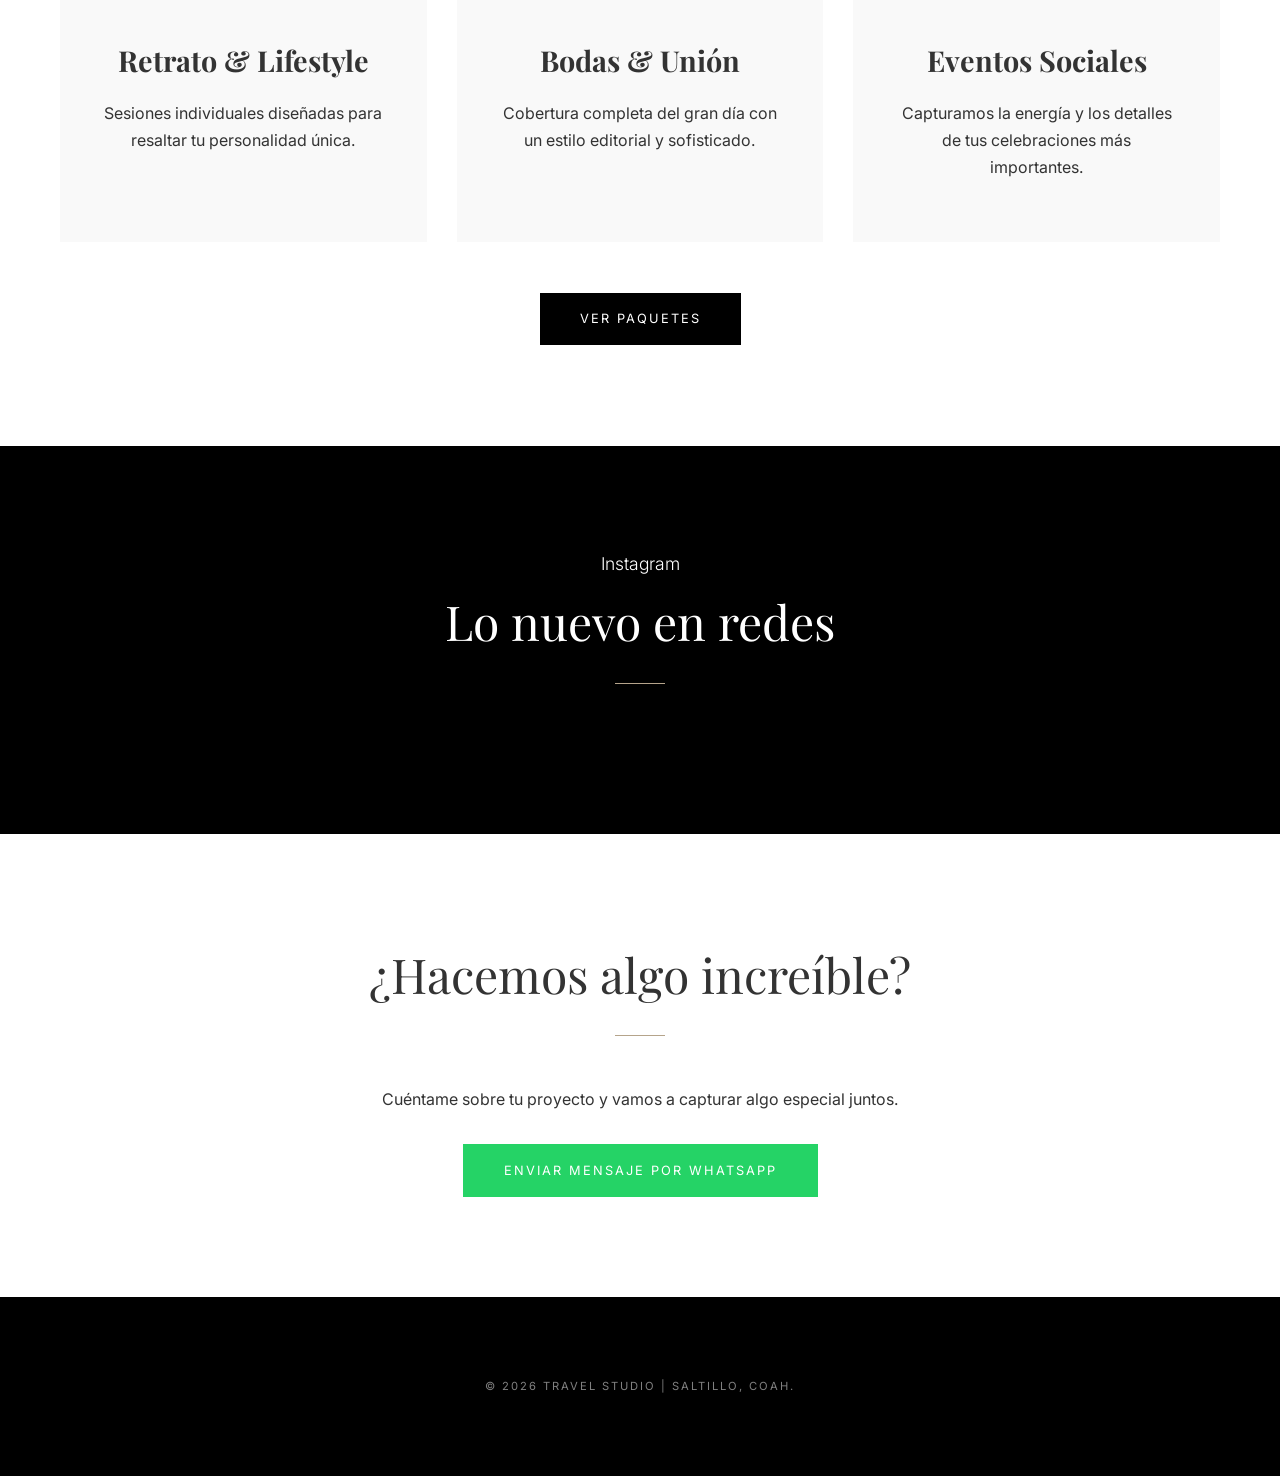
==== commit 32b9d932: "Fix: Estilo para dispositivos moviles" ====
--- a/index.html
+++ b/index.html
@@ -20,7 +20,13 @@
       <a href="index.html" class="logo-link">
         <img src="images/travel_studio_blanco.png" alt="Travel Studio Logo" class="logo-img">
       </a>
-      <ul>
+      <!-- BOTÓN HAMBURGUESA NUEVO -->
+      <button class="menu-toggle" id="mobile-menu">
+          <span></span>
+          <span></span>
+          <span></span>
+      </button>
+      <ul id="nav-list">
         <li><a href="index.html">Inicio</a></li>
         <li><a href="portafolio.html">Portafolio</a></li>
         <li><a href="#sobre-mi">Sobre mí</a></li>
--- a/css/styles.css
+++ b/css/styles.css
@@ -262,4 +262,81 @@
     letter-spacing: 2px;
     font-size: 0.7rem;
     text-transform: uppercase;
+}
+
+
+/* ESTILOS MENU MOVIL */
+.menu-toggle {
+    display: none; /* Oculto en PC */
+    flex-direction: column;
+    gap: 5px;
+    background: none;
+    border: none;
+    cursor: pointer;
+    z-index: 2000;
+}
+
+.menu-toggle span {
+    width: 30px;
+    height: 2px;
+    background-color: white;
+    transition: 0.3s;
+}
+
+@media (max-width: 768px) {
+    .menu-toggle {
+        display: flex; /* Se muestra en móvil */
+    }
+
+    .nav ul {
+        display: none; /* Se oculta por defecto */
+        flex-direction: column;
+        position: absolute;
+        top: 100%;
+        left: 0;
+        width: 100%;
+        background: rgba(0, 0, 0, 0.95);
+        padding: 20px;
+        text-align: center;
+        gap: 20px !important;
+    }
+
+    /* Clase que activaremos con JS */
+    .nav ul.active {
+        display: flex;
+    }
+}
+
+/* --- FIX DE OVERFLOW Y RESPONSIVO GENERAL --- */
+
+html, body {
+    overflow-x: hidden; /* Corta cualquier cosa que se salga a la derecha */
+    width: 100%;
+    position: relative;
+}
+
+* {
+    max-width: 100%; /* Evita que cualquier imagen o caja sea más grande que el cel */
+    box-sizing: border-box;
+}
+
+/* Ajuste de títulos para celular */
+@media (max-width: 768px) {
+    h2 {
+        font-size: 2.2rem !important; /* Títulos más pequeños en móvil */
+        padding: 0 10px;
+    }
+
+    .hero-text h1 {
+        font-size: 2.8rem !important;
+    }
+
+    .section, .section_portafolio, .section_servicios {
+        padding: 60px 15px !important; /* Menos espacio arriba/abajo en móvil */
+    }
+
+    /* Ajuste de la galería del Index */
+    .gallery {
+        grid-template-columns: repeat(auto-fill, minmax(280px, 1fr)) !important;
+    }
 }
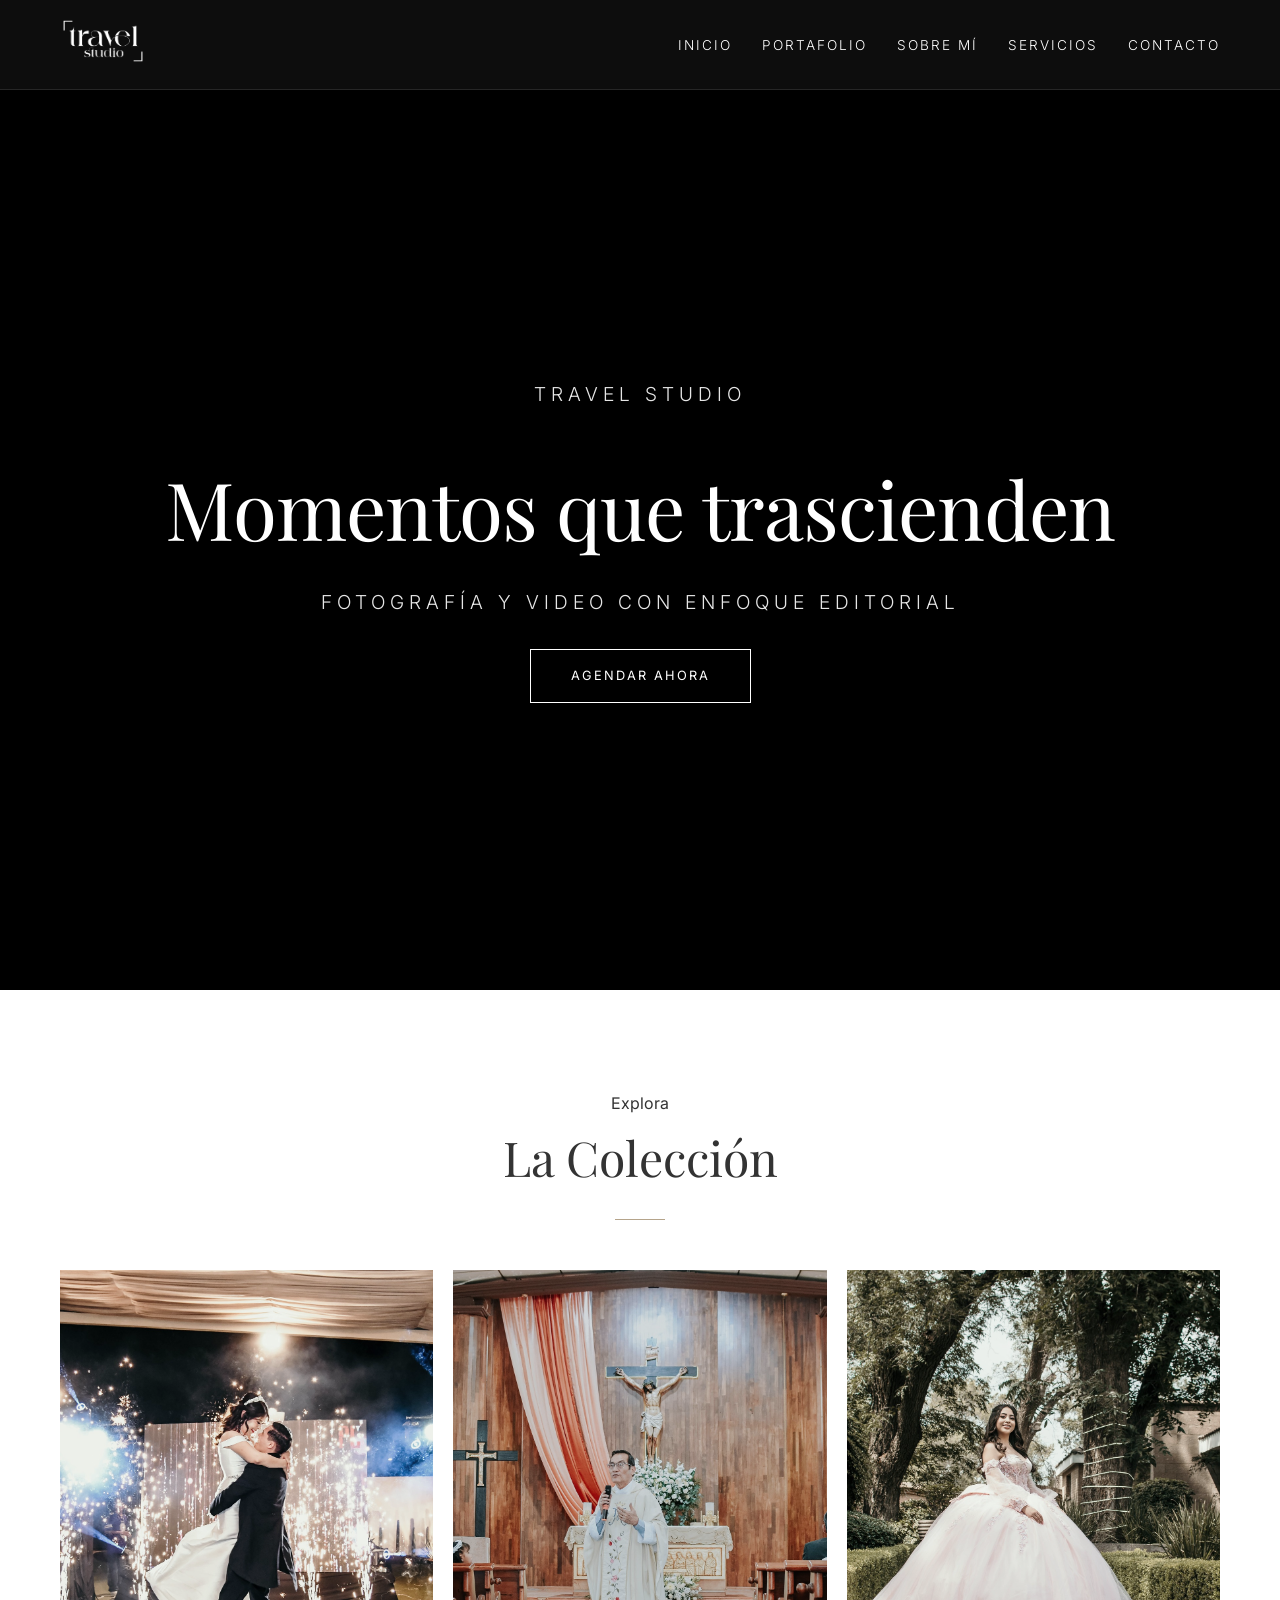
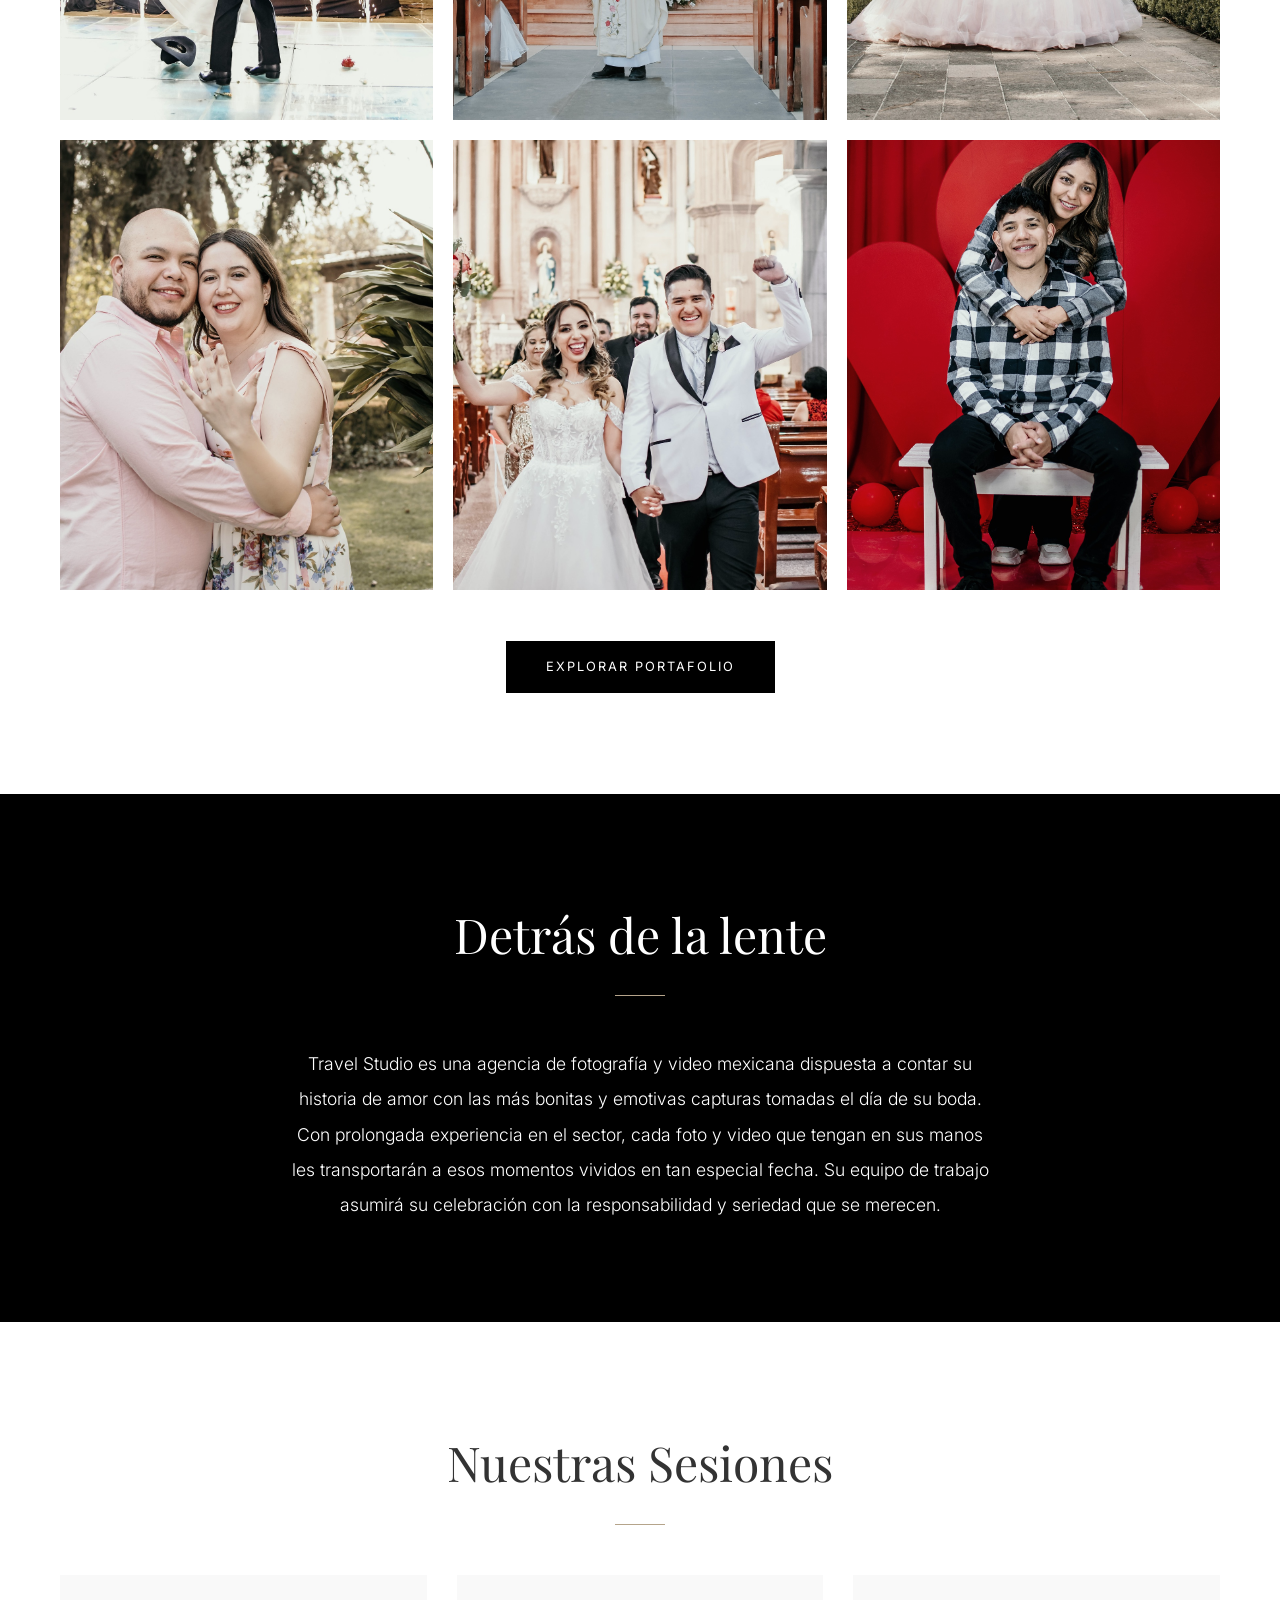
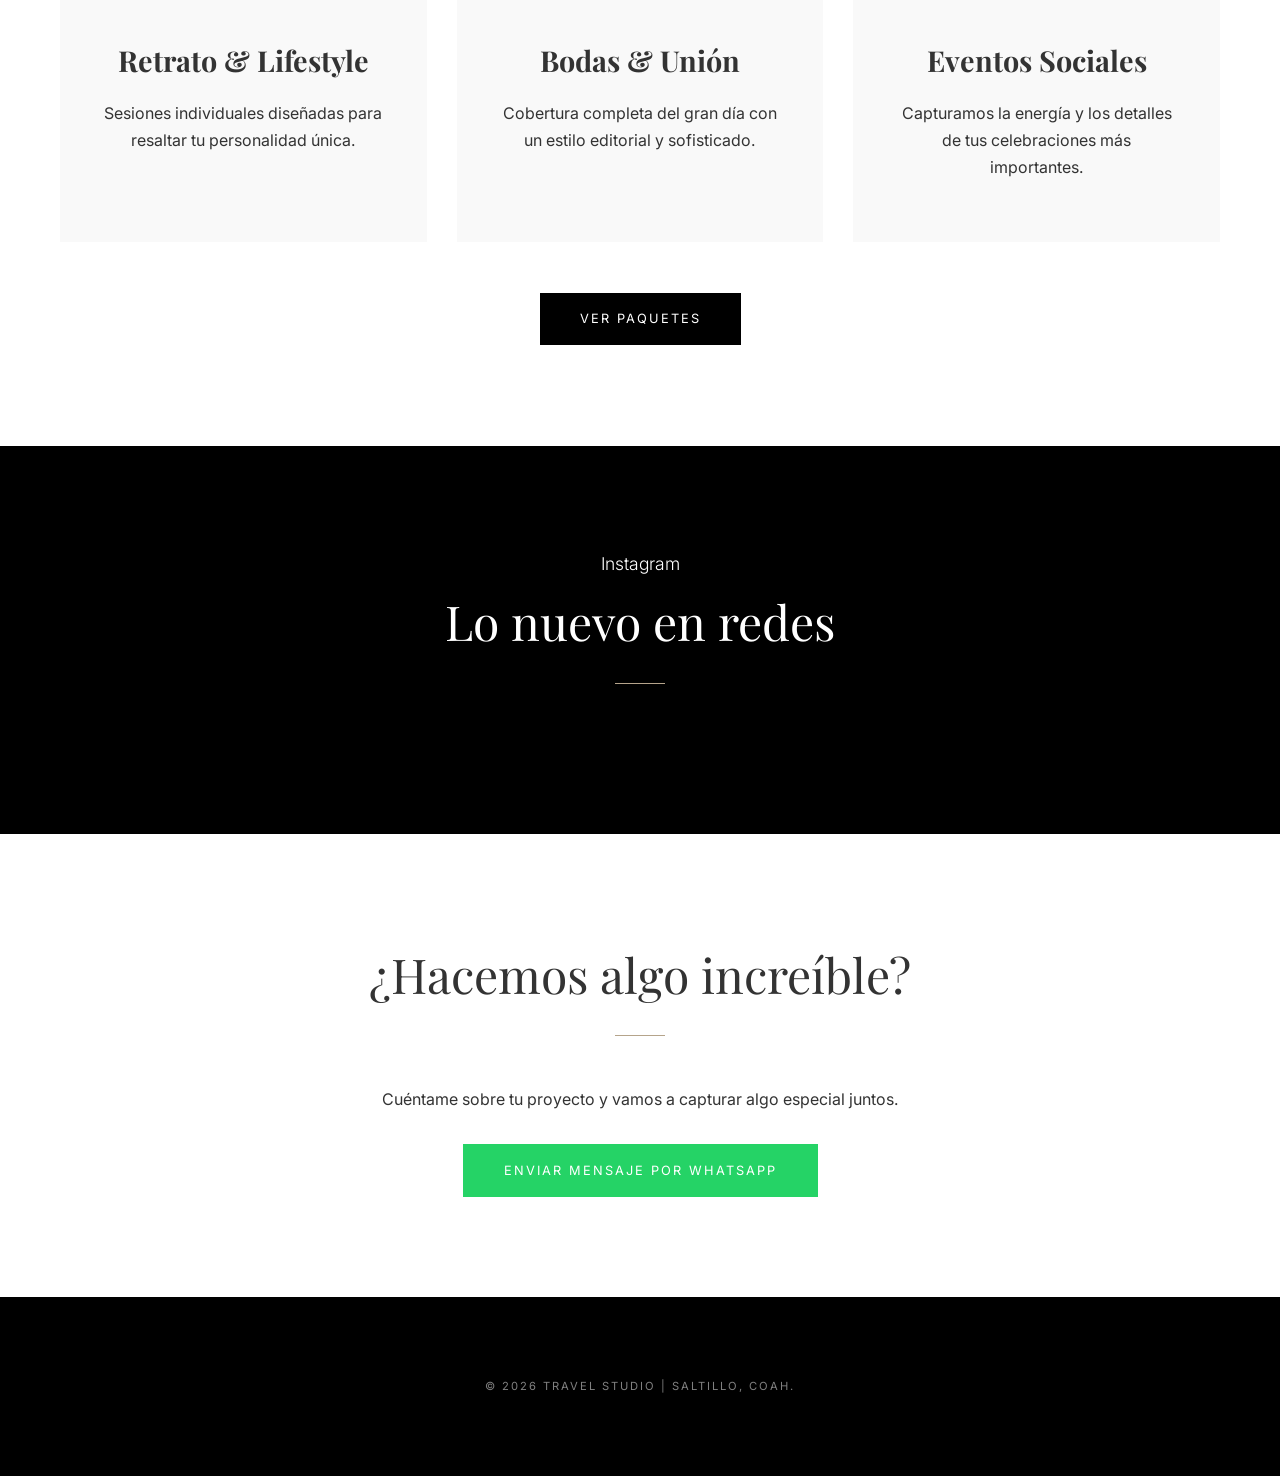
==== commit 8b5286c5: "Feature: Video en el index" ====
--- a/index.html
+++ b/index.html
@@ -37,15 +37,29 @@
   </header>
 
   <!-- HERO -->
-  <section id="inicio" class="hero">
+  <!-- <section id="inicio" class="hero">
     <div class="hero-text">
       <p class="subtitle">Travel Studio</p>
       <h1>Momentos que trascienden</h1>
       <p class="tagline">Fotografía profesional con enfoque editorial</p>
       <div class="hero-btns">
-        <!-- <a href="#contacto" class="btn btn-whatsapp">Agendar ahora</a> -->
         <a href="https://wa.me/8447594966" target="_blank" class="btn">Agendar ahora</a>
-        <!-- <a href="portafolio.html" class="btn">Ver Trabajo</a> -->
+      </div>
+    </div>
+  </section> -->
+  <!-- HERO CON VIDEO -->
+  <section id="inicio" class="hero">
+    <!-- El video de fondo -->
+    <video autoplay muted loop playsinline id="hero-video">
+      <source src="images/video-drone.mp4" type="video/mp4">
+    </video>
+
+    <div class="hero-text">
+      <p class="subtitle">Travel Studio</p>
+      <h1>Momentos que trascienden</h1>
+      <p class="tagline">Fotografía y Video con enfoque editorial</p>
+      <div class="hero-btns">
+        <a href="https://wa.me/8447594966" target="_blank" class="btn">Agendar ahora</a>
       </div>
     </div>
   </section>
@@ -113,9 +127,9 @@
         <!-- <p style="color: #888; font-style: italic;">Cargando feed de @travelstudioslw...</p> -->
         <!-- Widget -->
          <!-- Elfsight Instagram Feed | Untitled Instagram Feed -->
-        <!-- <script src="https://elfsightcdn.com/platform.js" async></script>
+        <script src="https://elfsightcdn.com/platform.js" async></script>
         <div class="elfsight-app-2a820cec-bddd-42b9-b115-a19580f8d80a" data-elfsight-app-lazy></div>
-        <div class="behold-widget-container"></div>  -->
+        <div class="behold-widget-container"></div> 
     </div>
   </section>
 
--- a/css/styles.css
+++ b/css/styles.css
@@ -74,7 +74,7 @@
 }
 
 /* HERO SECTION */
-.hero {
+/* .hero {
     height: 100vh;
     background: linear-gradient(rgba(0,0,0,0.4), rgba(0,0,0,0.4)), 
                 url('../images/img1.jpg') center/cover no-repeat;
@@ -83,6 +83,47 @@
     justify-content: center;
     color: #fff;
     text-align: center;
+} */
+ /* HERO AJUSTADO PARA VIDEO */
+.hero {
+    position: relative; /* Necesario para posicionar el video dentro */
+    height: 100vh;
+    width: 100%;
+    display: flex;
+    align-items: center;
+    justify-content: center;
+    color: #fff;
+    text-align: center;
+    overflow: hidden; /* Evita que el video se salga de la sección */
+    background-color: #000; /* Fondo negro por si el video tarda en cargar */
+}
+
+#hero-video {
+    position: absolute;
+    top: 0;
+    left: 0;
+    width: 100%;
+    height: 100%;
+    object-fit: cover; /* Esto hace que el video cubra todo sin deformarse */
+    z-index: 1; /* El video va al fondo */
+}
+
+/* Capa oscura (Overlay) para que el texto resalte */
+.hero::before {
+    content: "";
+    position: absolute;
+    top: 0;
+    left: 0;
+    width: 100%;
+    height: 100%;
+    background: rgba(0, 0, 0, 0.4); /* Ajusta el 0.4 para más o menos oscuridad */
+    z-index: 2; /* Encima del video, debajo del texto */
+}
+
+.hero-text {
+    position: relative; /* Para que aparezca sobre el video y el overlay */
+    z-index: 3; 
+    padding: 20px;
 }
 
 .hero-text h1 {
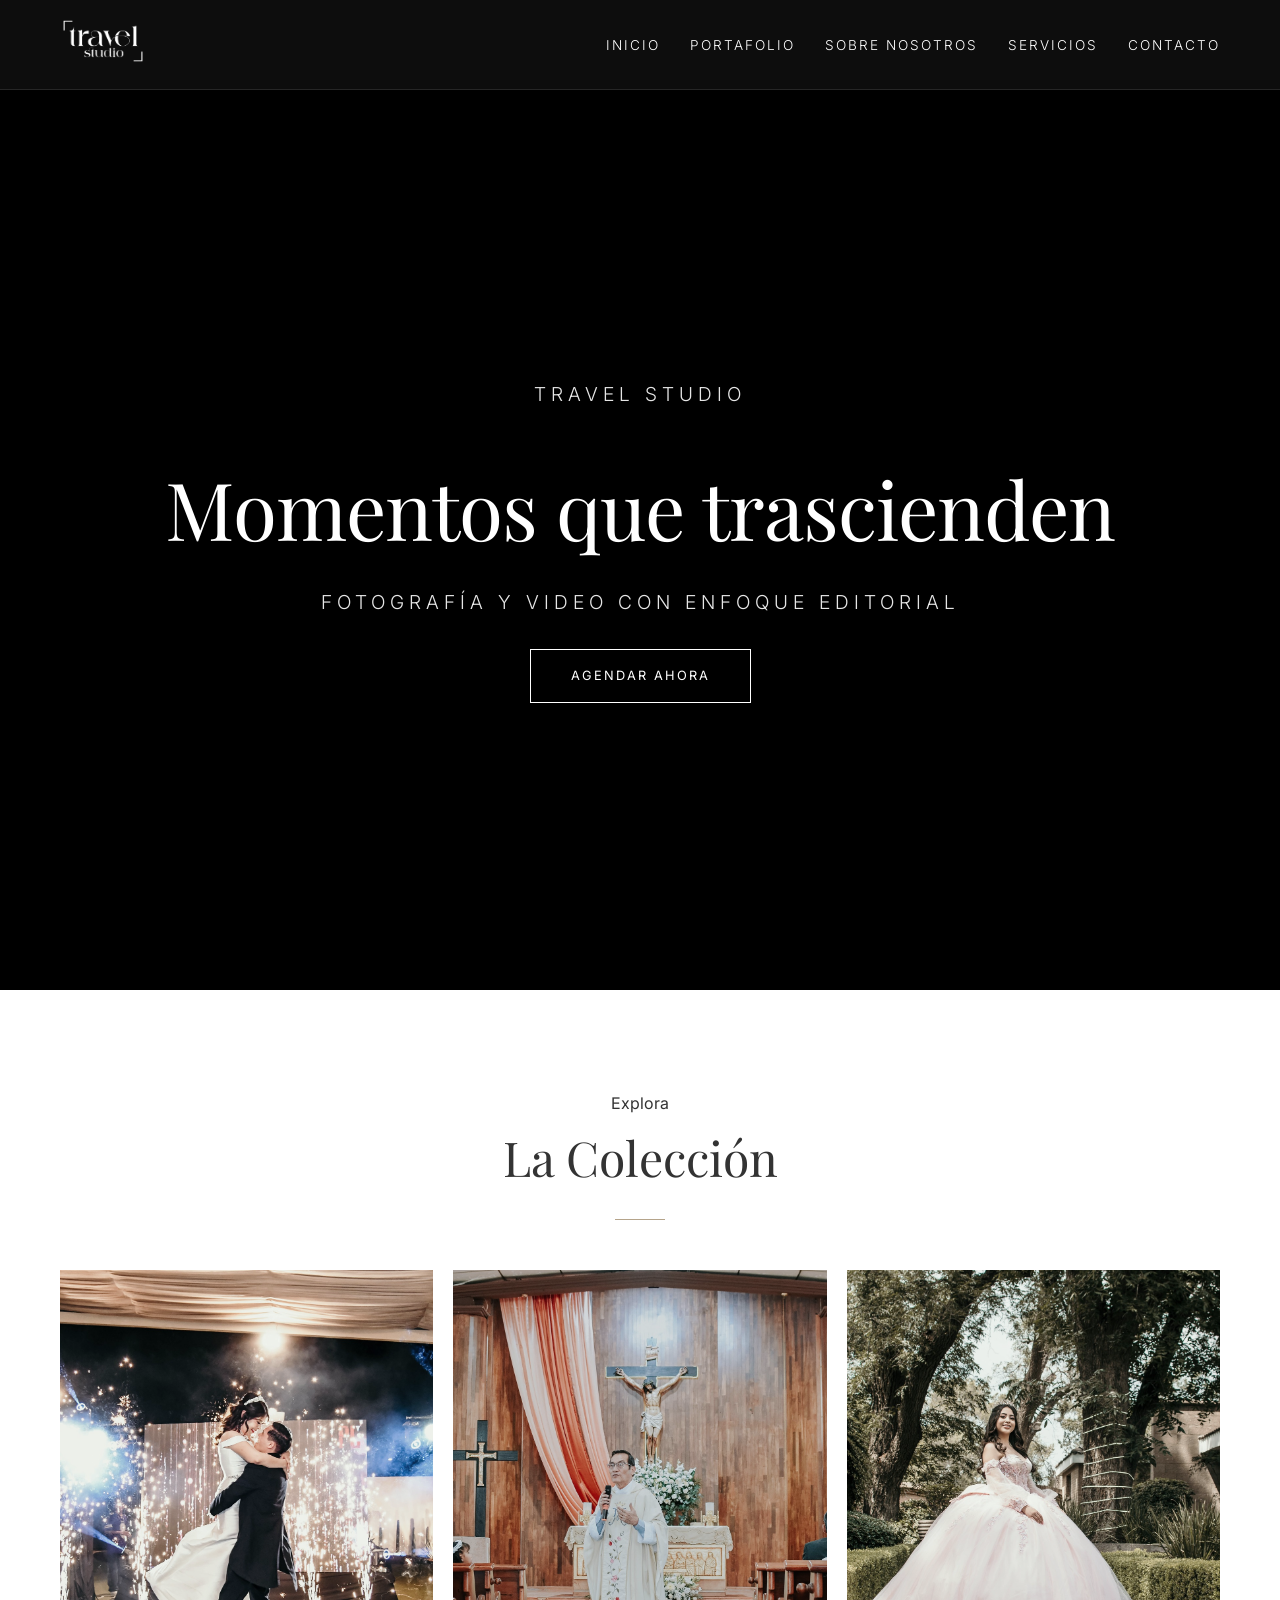
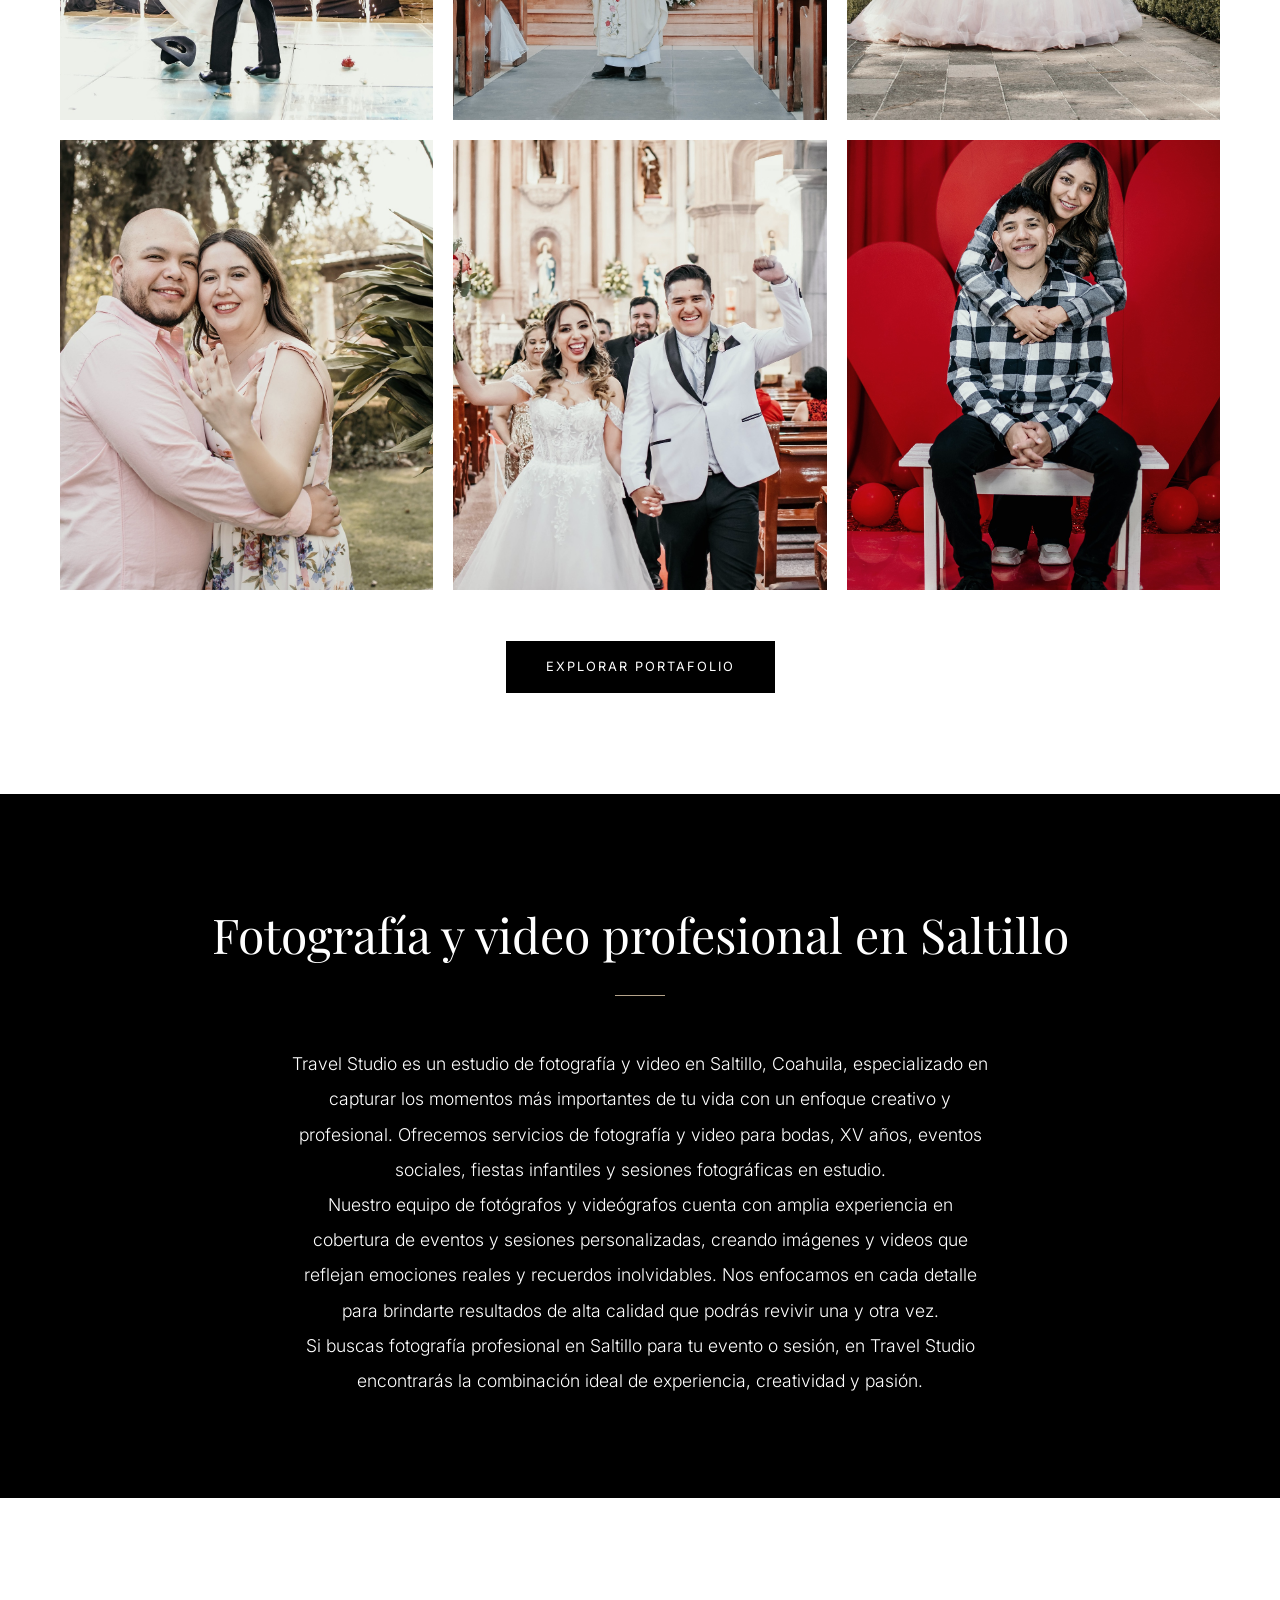
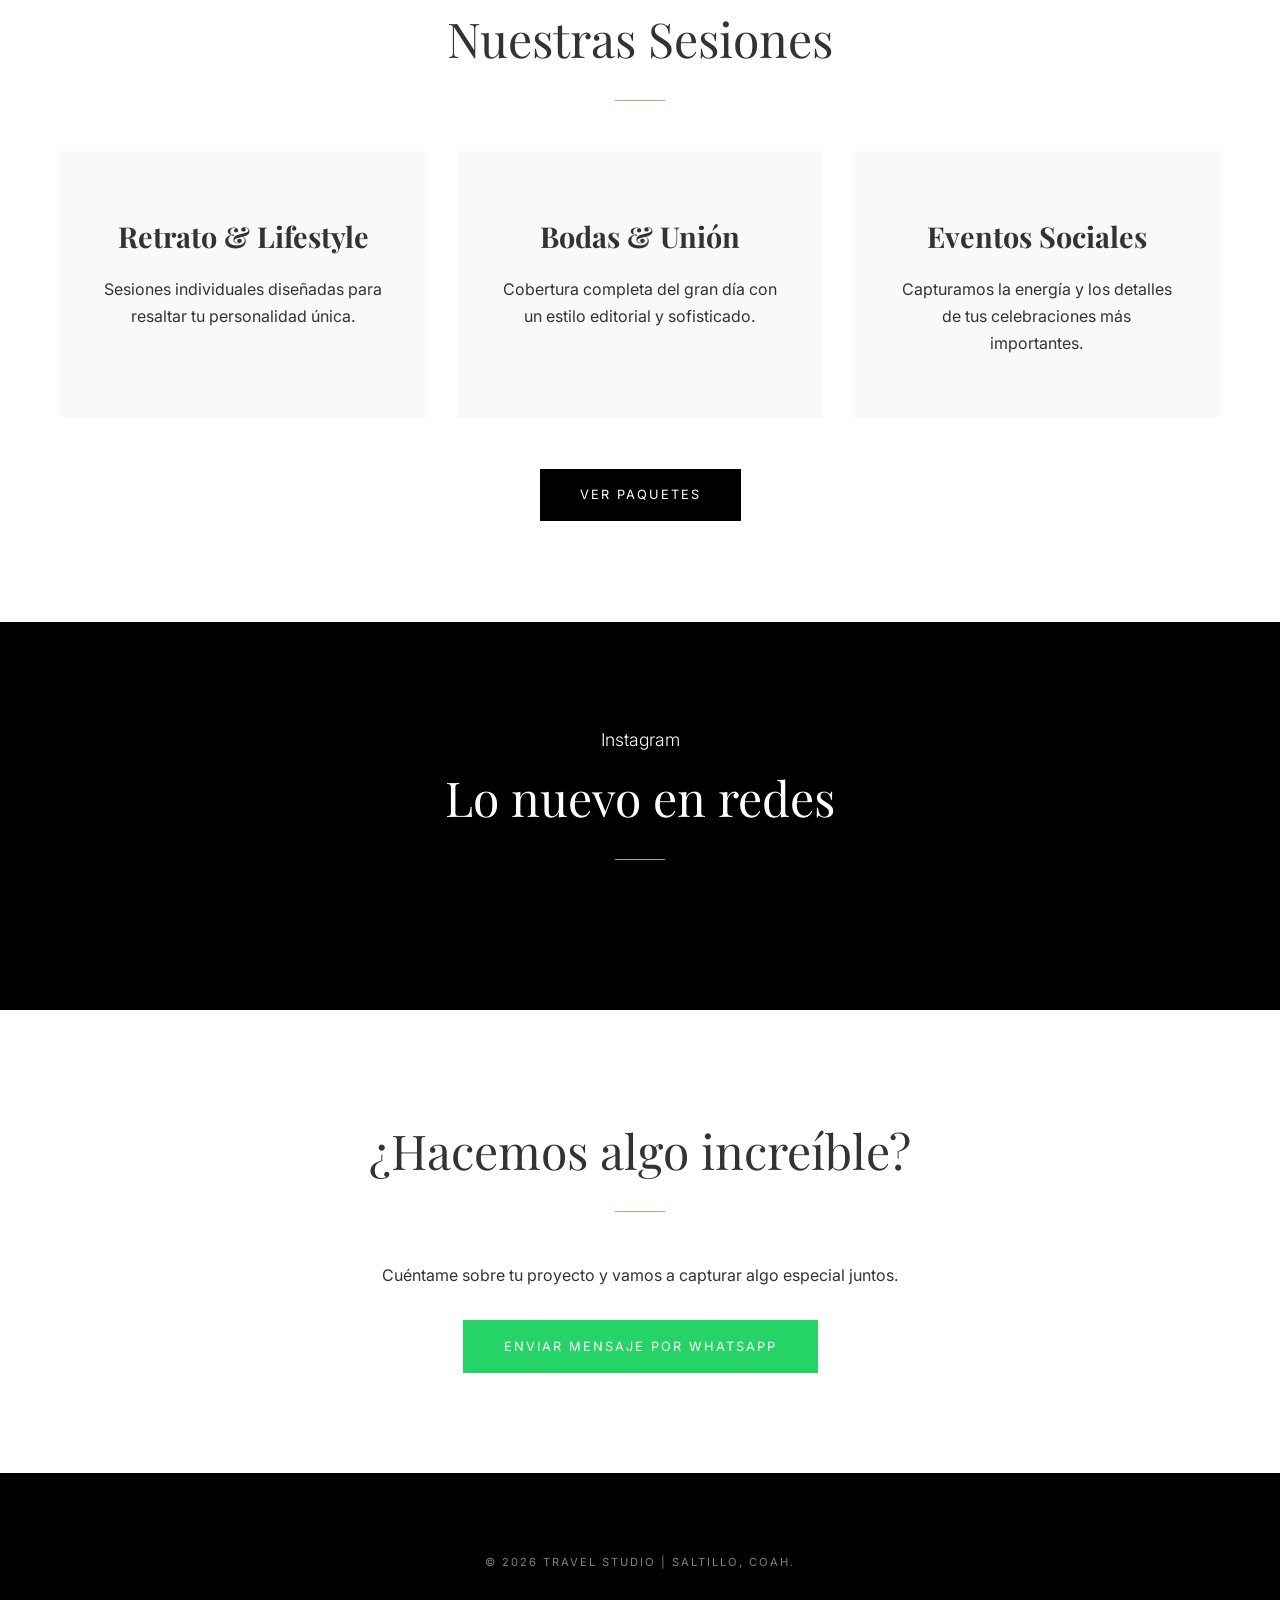
==== commit 42e14f1a: "Fix: Texto de sobre nosotros en index y sesiones infantiles" ====
--- a/index.html
+++ b/index.html
@@ -3,7 +3,7 @@
 <head>
   <meta charset="UTF-8">
   <meta name="viewport" content="width=device-width, initial-scale=1.0">
-  <title>Travel Studio</title>
+  <title>Fotografía y Video en Saltillo | Travel Studio</title>
 
   <!-- <link rel="icon" type="image/x-icon" href="favicon.ico"> -->
   <link rel="icon" type="image/svg+xml" href="images/favicon.svg">
@@ -29,7 +29,7 @@
       <ul id="nav-list">
         <li><a href="index.html">Inicio</a></li>
         <li><a href="portafolio.html">Portafolio</a></li>
-        <li><a href="#sobre-mi">Sobre mí</a></li>
+        <li><a href="#sobre-mi">Sobre nosotros</a></li>
         <li><a href="servicios.html">Servicios</a></li>
         <li><a href="#contacto">Contacto</a></li>
       </ul>
@@ -88,9 +88,12 @@
   <section id="sobre-mi" class="section dark">
     <div class="about-container">
       <div class="about-text">
-        <h2>Detrás de la lente</h2>
-        <p>Travel Studio es una agencia de fotografía y video mexicana dispuesta a contar su historia de amor con las más bonitas y emotivas capturas tomadas el día de su boda.</p>
-        <p>Con prolongada experiencia en el sector, cada foto y video que tengan en sus manos les transportarán a esos momentos vividos en tan especial fecha. Su equipo de trabajo asumirá su celebración con la responsabilidad y seriedad que se merecen.</p>
+        <h2>Fotografía y video profesional en Saltillo</h2>
+        <p>Travel Studio es un estudio de fotografía y video en Saltillo, Coahuila, especializado en capturar los momentos más importantes de tu vida con un enfoque creativo
+           y profesional. Ofrecemos servicios de fotografía y video para bodas, XV años, eventos sociales, fiestas infantiles y sesiones fotográficas en estudio.</p>
+        <p>Nuestro equipo de fotógrafos y videógrafos cuenta con amplia experiencia en cobertura de eventos y sesiones personalizadas, creando imágenes y videos que reflejan
+           emociones reales y recuerdos inolvidables. Nos enfocamos en cada detalle para brindarte resultados de alta calidad que podrás revivir una y otra vez.</p>
+        <p>Si buscas fotografía profesional en Saltillo para tu evento o sesión, en Travel Studio encontrarás la combinación ideal de experiencia, creatividad y pasión.</p>
       </div>
     </div>
   </section>
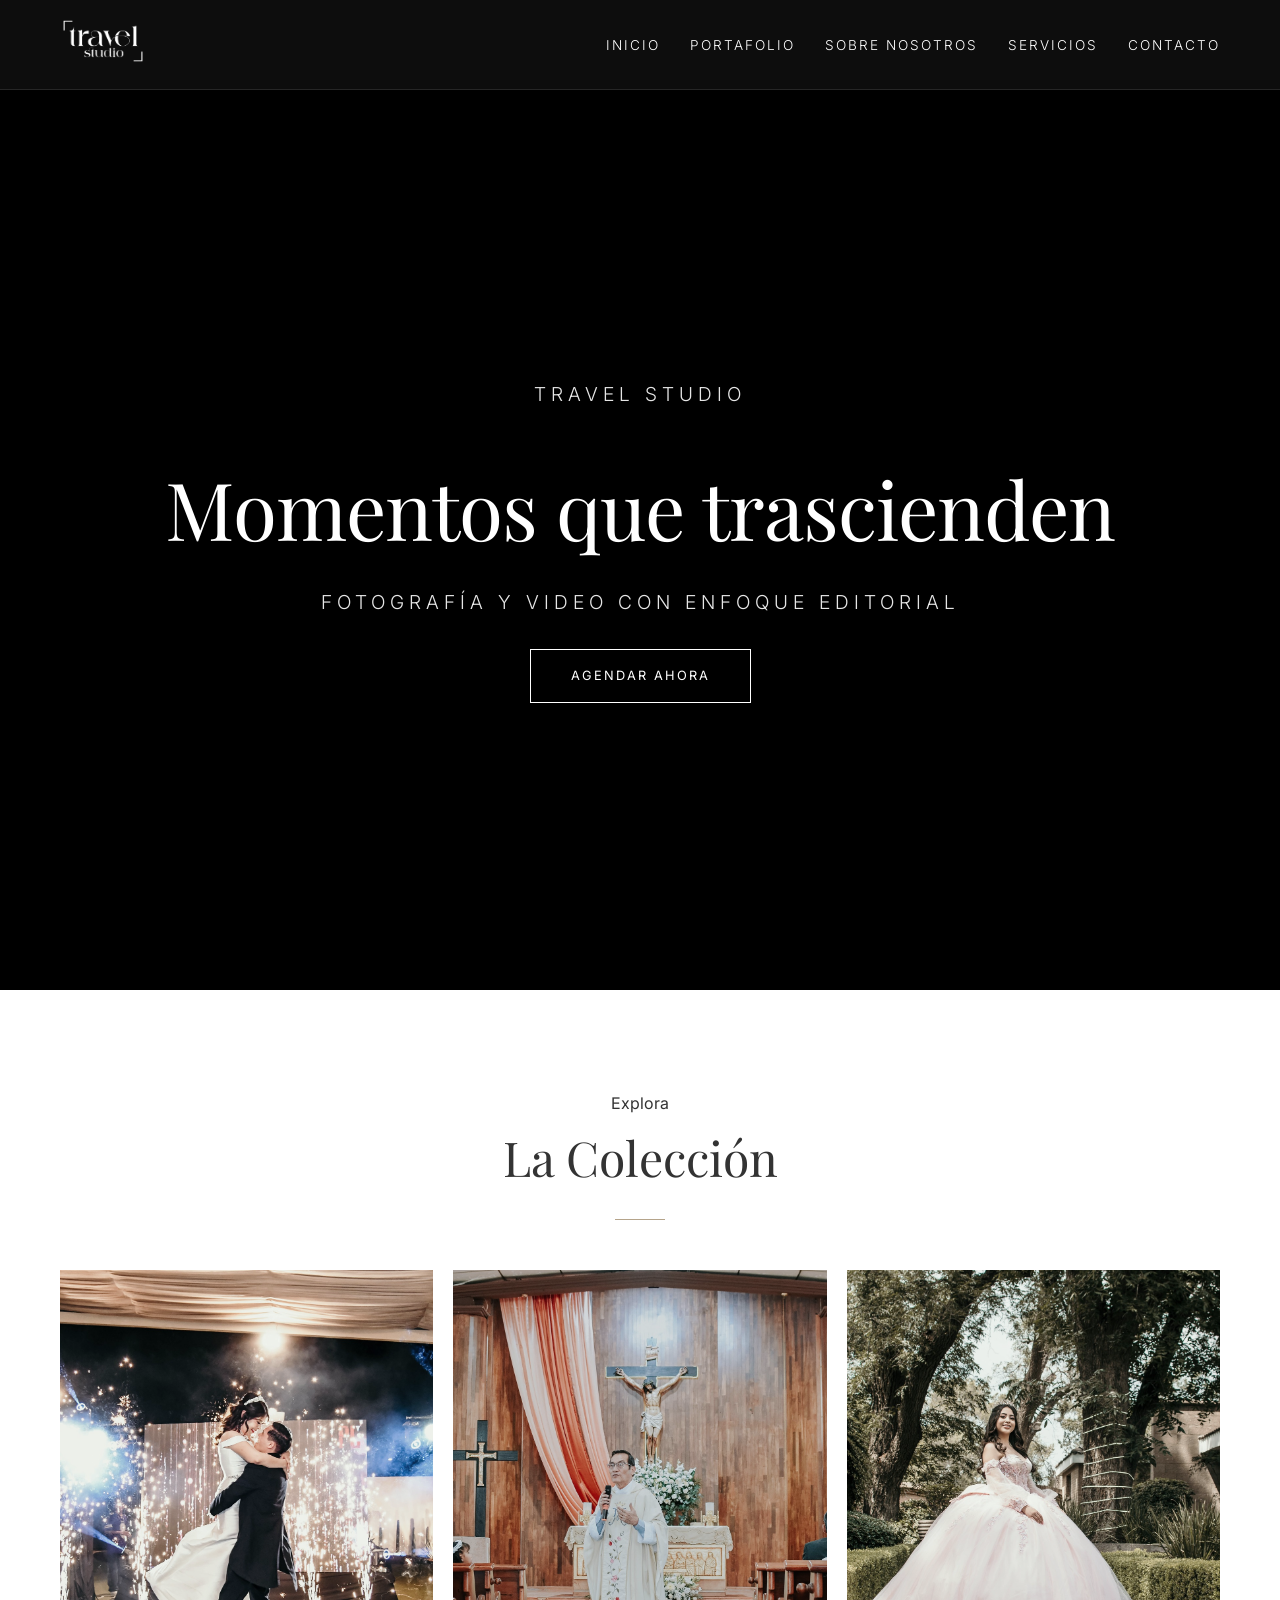
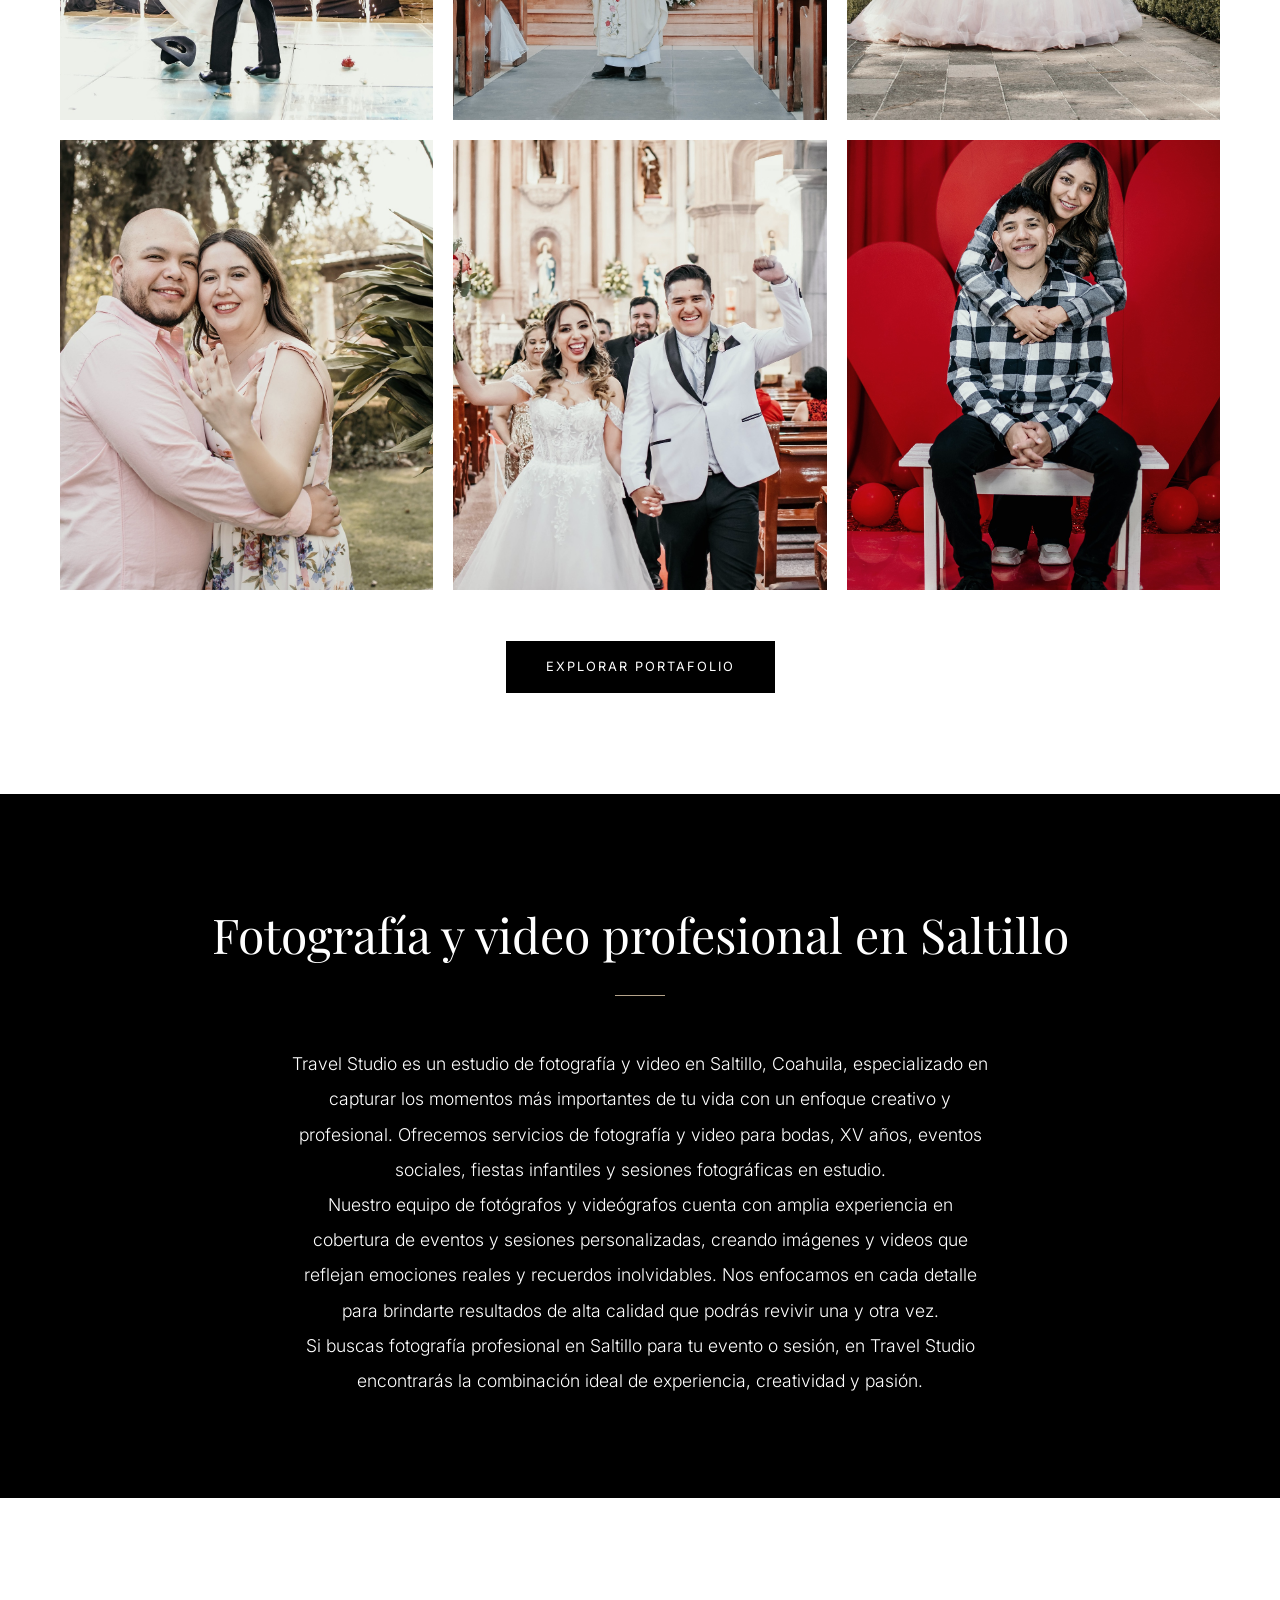
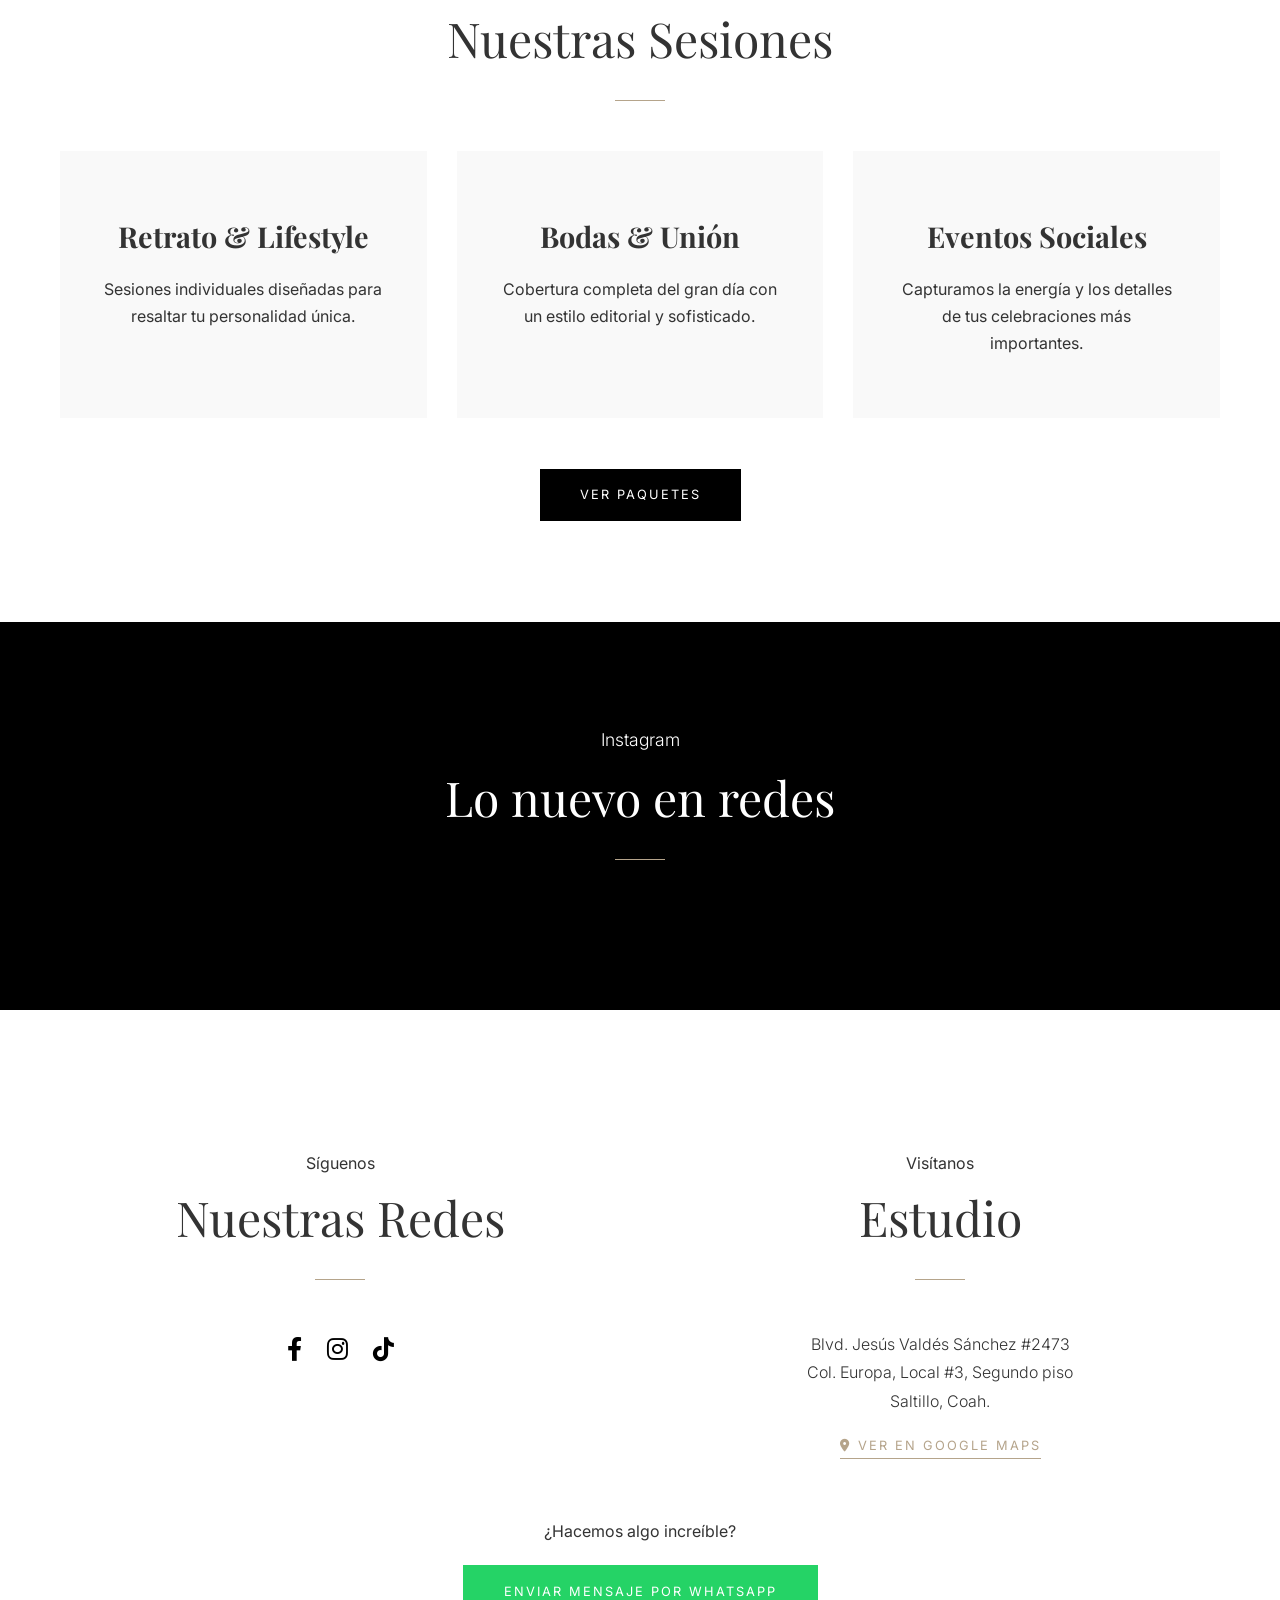
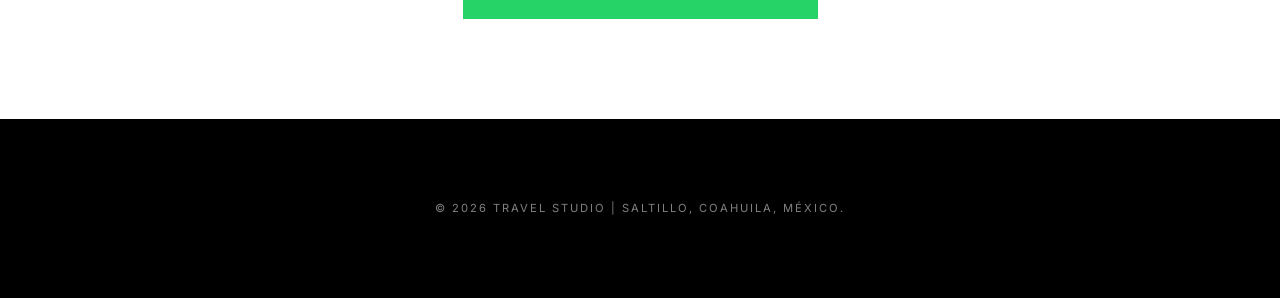
==== commit 35578699: "Feature: Ubicacion y links a redes sociales en parte de contacto" ====
--- a/index.html
+++ b/index.html
@@ -11,6 +11,7 @@
   <!-- <link rel="icon" type="image/png" href="images/favicon-32x32.png" sizes="32x32"> -->
 
   <link rel="stylesheet" href="css/styles.css">
+  <link rel="stylesheet" href="https://cdnjs.cloudflare.com/ajax/libs/font-awesome/6.0.0/css/all.min.css">
 </head>
 <body>
 
@@ -138,6 +139,48 @@
 
   <!-- CONTACTO FINAL -->
   <section id="contacto" class="section">
+    <div class="contacto-grid">
+      
+      <!-- Bloque de Redes -->
+      <div class="contacto-info">
+        <p class="mini-title">Síguenos</p>
+        <h2>Nuestras Redes</h2>
+        <div class="social-links">
+          <a href="https://facebook.com/TU_PERFIL" target="_blank"><i class="fab fa-facebook-f"></i></a>
+          <a href="https://instagram.com/TU_PERFIL" target="_blank"><i class="fab fa-instagram"></i></a>
+          <a href="https://tiktok.com/@TU_PERFIL" target="_blank"><i class="fab fa-tiktok"></i></a>
+        </div>
+      </div>
+
+      <!-- Bloque de Ubicación -->
+      <div class="contacto-info">
+        <p class="mini-title">Visítanos</p>
+        <h2>Estudio</h2>
+        <p class="direccion">
+          Blvd. Jesús Valdés Sánchez #2473<br>
+          Col. Europa, Local #3, Segundo piso<br>
+          Saltillo, Coah.
+        </p>
+        <a href="https://maps.app.goo.gl/2Ea4SpRbEJm1DTAw6" target="_blank" class="map-link">
+          <i class="fas fa-location-dot"></i> Ver en Google Maps
+        </a>
+      </div>
+
+    </div>
+
+    <!-- Botón Principal -->
+    <div style="margin-top: 60px;">
+      <p>¿Hacemos algo increíble?</p>
+      <a href="https://wa.me/8447594966" target="_blank" class="btn btn-whatsapp" style="margin-top: 20px;">
+        Enviar mensaje por WhatsApp
+      </a>
+    </div>
+  </section>
+
+  <footer>
+    <p>© 2026 Travel Studio | Saltillo, Coahuila, México.</p>
+  </footer>
+  <!-- <section id="contacto" class="section">
     <h2>¿Hacemos algo increíble?</h2>
     <p>Cuéntame sobre tu proyecto y vamos a capturar algo especial juntos.</p>
     <a href="https://wa.me/8447594966" target="_blank" class="btn btn-whatsapp" style="margin-top: 30px;">
@@ -147,7 +190,7 @@
 
   <footer>
     <p>© 2026 Travel Studio | Saltillo, Coah.</p>
-  </footer>
+  </footer> -->
 
   <script src="js/main.js"></script>
 </body>
--- a/css/styles.css
+++ b/css/styles.css
@@ -322,6 +322,64 @@
     height: 2px;
     background-color: white;
     transition: 0.3s;
+}
+
+/* --- ESTILOS DE CONTACTO Y REDES --- */
+
+.contacto-grid {
+    display: grid;
+    grid-template-columns: 1fr 1fr;
+    gap: 40px;
+    margin-top: 40px;
+}
+
+.social-links {
+    display: flex;
+    justify-content: center;
+    gap: 25px;
+    margin-top: 20px;
+}
+
+.social-links a {
+    color: var(--primario);
+    font-size: 1.5rem;
+    transition: var(--transition);
+}
+
+.social-links a:hover {
+    color: var(--acento);
+    transform: translateY(-3px);
+}
+
+.direccion {
+    font-weight: 300;
+    font-size: 1rem;
+    line-height: 1.8;
+    margin-bottom: 15px;
+}
+
+.map-link {
+    color: var(--acento);
+    text-decoration: none;
+    font-size: 0.8rem;
+    text-transform: uppercase;
+    letter-spacing: 2px;
+    border-bottom: 1px solid var(--acento);
+    padding-bottom: 5px;
+    transition: var(--transition);
+}
+
+.map-link:hover {
+    color: var(--primario);
+    border-color: var(--primario);
+}
+
+/* Ajuste para celular */
+@media (max-width: 768px) {
+    .contacto-grid {
+        grid-template-columns: 1fr; /* Uno arriba del otro */
+        gap: 60px;
+    }
 }
 
 @media (max-width: 768px) {
